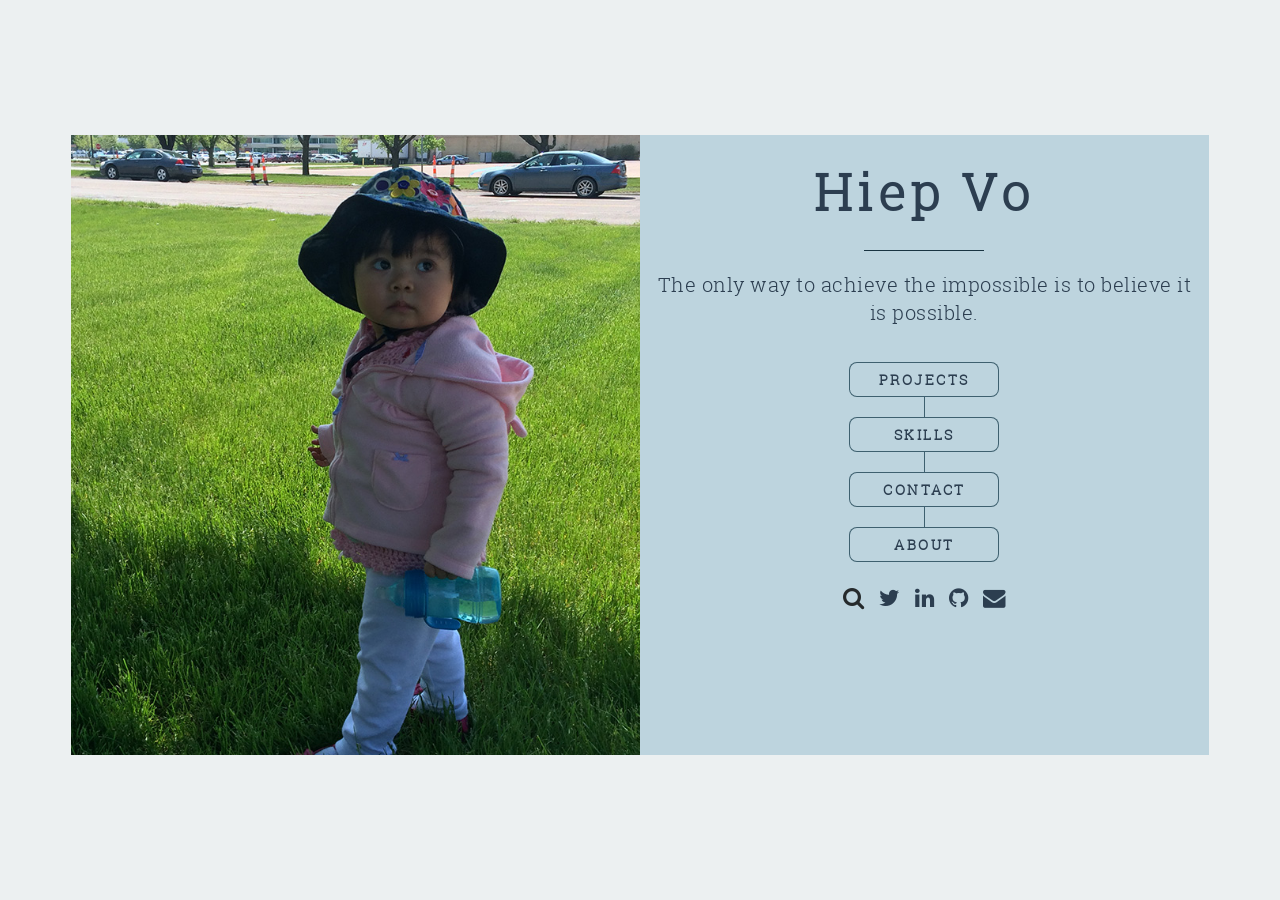
==== index.html @ ae4b6484 "fix typo" ====
<!DOCTYPE html>
<html lang = "en">
<head>
  <meta charset = "UTF-8">
  <meta name = "viewport" content = "width=device-width, initial-scale=1">
  <title>Portfolio</title>
  <link href = "style.css" rel = "stylesheet">
  <link rel = "stylesheet" href = "font-awesome-4.7.0/css/font-awesome.min.css">
  <link rel = "stylesheet" href = "fonts.css">
  <link rel = "stylesheet" href = "search.css">
  <link rel = "stylesheet" href = "carousel.css">
  <link rel = "stylesheet" type = "text/css" href = "calculator.css"/>
  <link rel = "stylesheet" type = "text/css" href = "accordion-menu.css"/>
  <link rel = "stylesheet" type = "text/css" href = "image-gallery.css"/>
</head>
<body>
<div class = "wrapper">
  <input type = "radio" id = "article-projects" name = "article">
  <input type = "radio" id = "article-skills" name = "article">
  <input type = "radio" id = "article-about" name = "article">
  <input type = "radio" id = "article-contact" name = "article">
  <input type = "radio" id = "back-home-projects" name = "article">
  <input type = "radio" id = "back-home-skills" name = "article">
  <input type = "radio" id = "back-home-contact" name = "article">
  <input type = "radio" id = "back-home-about" name = "article">
  <input type = "checkbox" id = "search">
  <input type = "checkbox" id = "popupClick">

  <article id = "home" class = "wrapper__panel">
    <div class = "wrapper__image"></div>
    <div class = "wrapper__content">
      <header class = "wrapper__vertical"><h1>Hiep Vo</h1>
        <p>The only way to achieve the impossible is to believe it is possible.</p>
      </header>
      <ul class = "wrapper__buttons--spinY wrapper__vertical wrapper__vline">
        <li tabindex = "0"><label class = "wrapper__button" for = "article-projects">Projects</label></li>
        <li tabindex = "0"><label class = "wrapper__button" for = "article-skills">Skills</label></li>
        <li tabindex = "0"><label class = "wrapper__button" for = "article-contact">Contact</label></li>
        <li tabindex = "0"><label class = "wrapper__button" for = "article-about">About</label></li>
      </ul>
      <ul class = "wrapper__icons wrapper__vertical">
        <li><label for = "search" class = "wrapper__icon fa-search search"></label></li>
        <li><a href = "#" class = "wrapper__icon fa-twitter"></a></li>
        <li><a href = "https://www.linkedin.com/in/hiep-vo-0867b143/" class = "wrapper__icon fa-linkedin"></a></li>
        <li><a href = "https://github.com/hiepvo" class = "wrapper__icon fa-github"></a></li>
        <li><a href = "#" class = "wrapper__icon fa-envelope"></a></li>
      </ul>
    </div>

  </article>
  <article id = "projects" class = "wrapper__panel hide">
    <div class = "wrapper__content">
      <ul class = "wrapper__buttons--spinX">
        <li tabindex = "0"><label for = "back-home-projects"
                                  class = "wrapper__button wrapper__button--small wrapper__back">Back</label>
        </li>
        <li><h2>Projects</h2></li>
      </ul>
      <div class = "tabs">
        <ul>
          <li>
            <input type = "radio" name = "sections" id = "calc" checked = "checked">
            <label class = "tab-item" for = "calc">Real Calculator</label>
            <div id = "tabCalc" class = "carousel">
              <input type = "radio" name = "carousel-item" id = "item-1" checked = "checked"
                     class = "carousel--bullet"/>
              <div class = "carousel--item">
                <img src = "images/calc1.png"/>
                <label for = "item-4" class = "carousel--nav carousel--nav-previous fa fa-arrow-left"></label>
                <label for = "item-2" class = "carousel--nav carousel--nav-next fa fa-arrow-right"></label>
              </div>
              <label class = "carousel--bullet" for = "item-1"></label>
              <input type = "radio" name = "carousel-item" id = "item-2" class = "carousel--bullet"/>
              <div class = "carousel--item">
                <img src = "images/calc2.png"/>
                <label for = "item-1" class = "carousel--nav carousel--nav-previous fa fa-arrow-left"></label>
                <label for = "item-3" class = "carousel--nav carousel--nav-next fa fa-arrow-right"></label>
              </div>
              <label class = "carousel--bullet" for = "item-2"></label>
              <input type = "radio" name = "carousel-item" id = "item-3" class = "carousel--bullet"/>
              <div class = "carousel--item">
                <span>Now, You can try the demo in next slide</span>
                <label for = "item-2" class = "carousel--nav carousel--nav-previous fa fa-arrow-left"></label>
                <label for = "item-4" class = "carousel--nav carousel--nav-next fa fa-arrow-right"></label>
              </div>
              <label class = "carousel--bullet" for = "item-3"></label>
              <input type = "radio" name = "carousel-item" id = "item-4" class = "carousel--bullet"/>
              <div class = "carousel--item">

                <div id = "calculator">
                  <div class = "screen">
                    <div class = "result">0</div>
                  </div>
                  <div id = "keypad">
                    <ul id = "keys">
                      <li id = "clear" class = "buttonTop">C</li>
                      <li id = "del" class = "buttonTop">CE</li>
                      <li id = "mod" class = "buttonTop">%</li>
                      <li id = "divide" class = "button">&divide;</li>
                      <li id = "7">7</li>
                      <li id = "8">8</li>
                      <li id = "9">9</li>
                      <li id = "times" class = "button">&times;</li>
                      <li id = "4">4</li>
                      <li id = "5">5</li>
                      <li id = "6">6</li>
                      <li id = "minus" class = "button">&minus;</li>
                      <li id = "1">1</li>
                      <li id = "2">2</li>
                      <li id = "3">3</li>
                      <li id = "plus" class = "button">&plus;</li>
                      <li id = "0" class = "extend">0</li>
                      <li id = ".">&sdot;</li>
                      <li id = "equal" class = "button">&#61;</li>
                    </ul>
                  </div>
                </div>

                <label for = "item-3" class = "carousel--nav carousel--nav-previous fa fa-arrow-left"></label>
                <label for = "item-1" class = "carousel--nav carousel--nav-next fa fa-arrow-right"></label>
              </div>
              <label class = "carousel--bullet" for = "item-4"></label>
              <div class = "project-info">
                <div class = "project-tech"><span>Technologies: </span>HTML5, CSS3, JavaScript</div>
                <div class = "tech-description">Using HTML, Javascript & CSS3 to build a basic calculator!</div>
                <div class = "links">
                  <ul class = "wrapper__icons">
                    <li><a target = "_blank" href = "http://hiepvo.github.io/calculator/"
                           class = "wrapper__icon fa-rocket">Demo</a></li>
                    <li><a target = "_blank" href = "https://github.com/hiepvo/calculator"
                           class = "wrapper__icon fa-github">Source Code</a></li>
                  </ul>
                </div>
              </div>
            </div>
          </li>
          <li>
            <input type = "radio" name = "sections" id = "component">
            <label class = "tab-item" for = "component">UI Components</label>
            <div id = "tabComponent" class = "carousel hide">
              <input type = "radio" name = "carousel-ai" id = "ai-1" checked = "checked" class = "carousel--bullet"/>
              <div class = "carousel--item">
                <img src = "images/btn1.png"/>
                <label for = "ai-4" class = "carousel--nav carousel--nav-previous fa fa-arrow-left"></label>
                <label for = "ai-2" class = "carousel--nav carousel--nav-next fa fa-arrow-right"></label>
              </div>
              <label class = "carousel--bullet" for = "ai-1"></label>
              <input type = "radio" name = "carousel-ai" id = "ai-2" class = "carousel--bullet"/>
              <div class = "carousel--item">
                <img src = "images/btn3.png"/>
                <label for = "ai-1" class = "carousel--nav carousel--nav-previous fa fa-arrow-left"></label>
                <label for = "ai-3" class = "carousel--nav carousel--nav-next fa fa-arrow-right"></label>
              </div>
              <label class = "carousel--bullet" for = "ai-2"></label>
              <input type = "radio" name = "carousel-ai" id = "ai-3" class = "carousel--bullet"/>
              <div class = "carousel--item">
                <img src = "images/btn4.png"/>
                <label for = "ai-2" class = "carousel--nav carousel--nav-previous fa fa-arrow-left"></label>
                <label for = "ai-4" class = "carousel--nav carousel--nav-next fa fa-arrow-right"></label>
              </div>
              <label class = "carousel--bullet" for = "ai-3"></label>
              <input type = "radio" name = "carousel-ai" id = "ai-4" class = "carousel--bullet"/>
              <div class = "carousel--item">
                <img src = "images/carousel.png"/>
                <label for = "ai-3" class = "carousel--nav carousel--nav-previous fa fa-arrow-left"></label>
                <label for = "ai-1" class = "carousel--nav carousel--nav-next fa fa-arrow-right"></label>
              </div>
              <label class = "carousel--bullet" for = "ai-4"></label>
              <div class = "project-info">
                <div class = "project-tech"><span>Technologies: </span>HTML5, CSS3</div>
                <div class = "tech-description">Using HTML & CSS3 to build a accordion menu component!</div>
                <div class = "links">
                  <ul class = "wrapper__icons">
                    <li><a target = "_blank" href = "https://hiepvo.github.io/components/"
                           class = "wrapper__icon fa-rocket">Demo</a></li>
                    <li><a target = "_blank" href = "https://github.com/hiepvo/components/"
                           class = "wrapper__icon fa-github">Source Code</a></li>
                  </ul>
                </div>
              </div>
            </div>
          </li>
          <li>
            <input type = "radio" name = "sections" id = "forms">
            <label class = "tab-item" for = "forms">Forms</label>
            <div id = "tabForms" class = "carousel hide">
              <input type = "radio" name = "carousel-fi" id = "fi-1" checked = "checked" class = "carousel--bullet"/>
              <div class = "carousel--item">
                <img src = "images/signup.png"/>
                <label for = "fi-4" class = "carousel--nav carousel--nav-previous fa fa-arrow-left"></label>
                <label for = "fi-2" class = "carousel--nav carousel--nav-next fa fa-arrow-right"></label>
              </div>
              <label class = "carousel--bullet" for = "fi-1"></label>
              <input type = "radio" name = "carousel-fi" id = "fi-2" class = "carousel--bullet"/>
              <div class = "carousel--item">
                <img src = "images/search.png"/>
                <label for = "fi-1" class = "carousel--nav carousel--nav-previous fa fa-arrow-left"></label>
                <label for = "fi-3" class = "carousel--nav carousel--nav-next fa fa-arrow-right"></label>
              </div>
              <label class = "carousel--bullet" for = "fi-2"></label>
              <input type = "radio" name = "carousel-fi" id = "fi-3" class = "carousel--bullet"/>
              <div class = "carousel--item">
                <img src = "images/questionair.png"/>
                <label for = "fi-2" class = "carousel--nav carousel--nav-previous fa fa-arrow-left"></label>
                <label for = "fi-4" class = "carousel--nav carousel--nav-next fa fa-arrow-right"></label>
              </div>
              <label class = "carousel--bullet" for = "fi-3"></label>
              <input type = "radio" name = "carousel-fi" id = "fi-4" class = "carousel--bullet"/>
              <div class = "carousel--item">
                <img src = "images/login.png"/>
                <label for = "fi-3" class = "carousel--nav carousel--nav-previous fa fa-arrow-left"></label>
                <label for = "fi-1" class = "carousel--nav carousel--nav-next fa fa-arrow-right"></label>
              </div>
              <label class = "carousel--bullet" for = "fi-4"></label>
              <div class = "project-info">
                <div class = "project-tech"><span>Technologies: </span>HTML5, CSS3, Javascript</div>
                <div class = "tech-description">Using HTML, CSS3 & Javascript to build some simple forms!</div>
                <div class = "links">
                  <ul class = "wrapper__icons">
                    <li><a target = "_blank" href = "https://hiepvo.github.io/Forms-and-Inputs/"
                           class = "wrapper__icon fa-rocket">Demo</a></li>
                    <li><a target = "_blank" href = "https://github.com/hiepvo/Forms-and-Inputs"
                           class = "wrapper__icon fa-github">Source Code</a></li>
                  </ul>
                </div>
              </div>
            </div>
          </li>
          <li>
            <input type = "radio" name = "sections" id = "cart">
            <label class = "tab-item" for = "cart">Shopping Cart</label>
            <div id = "tabCart" class = "carousel hide">
              <input type = "radio" name = "carousel-ci" id = "ci-1" checked = "checked" class = "carousel--bullet"/>
              <div class = "carousel--item">
                <img src = "images/product.png"/>
                <label for = "ci-4" class = "carousel--nav carousel--nav-previous fa fa-arrow-left"></label>
                <label for = "ci-2" class = "carousel--nav carousel--nav-next fa fa-arrow-right"></label>
              </div>
              <label class = "carousel--bullet" for = "ci-1"></label>
              <input type = "radio" name = "carousel-ci" id = "ci-2" class = "carousel--bullet"/>
              <div class = "carousel--item">
                <img src = "images/cart1.png"/>
                <label for = "ci-1" class = "carousel--nav carousel--nav-previous fa fa-arrow-left"></label>
                <label for = "ci-3" class = "carousel--nav carousel--nav-next fa fa-arrow-right"></label>
              </div>
              <label class = "carousel--bullet" for = "ci-2"></label>
              <input type = "radio" name = "carousel-ci" id = "ci-3" class = "carousel--bullet"/>
              <div class = "carousel--item">
                <img src = "images/cart-header.png"/>
                <label for = "ci-2" class = "carousel--nav carousel--nav-previous fa fa-arrow-left"></label>
                <label for = "ci-4" class = "carousel--nav carousel--nav-next fa fa-arrow-right"></label>
              </div>
              <label class = "carousel--bullet" for = "ci-3"></label>
              <input type = "radio" name = "carousel-ci" id = "ci-4" class = "carousel--bullet"/>
              <div class = "carousel--item">
                <img src = "images/cart-header1.png"/>
                <label for = "ci-3" class = "carousel--nav carousel--nav-previous fa fa-arrow-left"></label>
                <label for = "ci-1" class = "carousel--nav carousel--nav-next fa fa-arrow-right"></label>
              </div>
              <label class = "carousel--bullet" for = "ci-4"></label>
              <div class = "project-info">
                <div class = "project-tech"><span>Technologies: </span>HTML5, CSS3, Javascript</div>
                <div class = "tech-description">Using HTML, CSS3 & Javascript to build some simple shopping cart!</div>
                <div class = "links">
                  <ul class = "wrapper__icons">
                    <li><a target = "_blank" href = "http://hiepvo.github.io/product-listing-page/"
                           class = "wrapper__icon fa-rocket">Demo</a></li>
                    <li><a target = "_blank" href = "https://github.com/hiepvo/product-listing-page"
                           class = "wrapper__icon fa-github">Source Code</a></li>
                  </ul>
                </div>
              </div>
            </div>
          </li>
        </ul>
      </div>
    </div>
  </article>
  <article id = "skills" class = "wrapper__panel hide">
    <div class = "wrapper__content">
      <ul class = "wrapper__buttons--spinX">
        <li tabindex = "0"><label for = "back-home-skills"
                                  class = "wrapper__button wrapper__button--small wrapper__back">Back</label>
        </li>
        <li><h2>Skills</h2></li>
      </ul>
      <div class = "wrapper__progress">
        <div class = "wrapper__frontend">
          <span>70%</span>
        </div>
        <div class = "wrapper__backend">
          <span>30%</span>
        </div>
      </div>
      <div class = "flex-row">
        <div class = "flex-col1">
          <h3>Frontend Development</h3>
          <div class = "wrapper__graph">
            <ul class = "yAxis">
              <li>Expert</li>
              <li>Proficient</li>
              <li>Competent</li>
              <li>Learning</li>
            </ul>
            <ul class = "wrapper__graph-column">
              <li class = "col tooltip-top" id = "fCol1"
                  data-tooltip = "Got experiences a couple years ago while working on .Net projects."></li>
              <li class = "col" id = "fCol2"
                  data-tooltip = "Got experiences a couple years ago while working on .Net projects."></li>
              <li class = "col" id = "fCol3" data-tooltip = "Just about to learn React.js"></li>
              <li class = "col" id = "fCol4" data-tooltip = "Just about to learn Angular.js"></li>
              <li class = "col" id = "fCol5" data-tooltip = "Basic DOM manipulation and Ajax calls."></li>
            </ul>
            <ul class = "xAxis">
              <li>JavaScript</li>
              <li>HTML/CSS</li>
              <li>ReactJS</li>
              <li>AngularJS</li>
              <li>jQuery</li>
            </ul>
          </div>
        </div>
        <div class = "flex-col2">
          <h3>Backend Development</h3>
          <div class = "wrapper__graph">
            <ul class = "yAxis">
              <li>Expert</li>
              <li>Proficient</li>
              <li>Competent</li>
              <li>Learning</li>
            </ul>
            <ul class = "wrapper__graph-column">
              <li class = "col" id = "bCol1" data-tooltip = "Just about to learn Node.js"></li>
              <li class = "col" id = "bCol2" data-tooltip = "Self-teaching on PHP."></li>
              <li class = "col" id = "bCol3" data-tooltip = "Got some knowledge while self-teaching PHP."></li>
              <li class = "col" id = "bCol4" data-tooltip = "Just about to learn MongoDB."></li>
              <li class = "col" id = "bCol5" data-tooltip = "Have working experiences with APIs."></li>
            </ul>
            <ul class = "xAxis">
              <li>Node.js</li>
              <li>PHP</li>
              <li>MySQL</li>
              <li>MongoDB</li>
              <li>APIs</li>
            </ul>
          </div>
        </div>
        <div class = "flex-col3">
          <h3>Other Skills</h3>
          <div class = "wrapper__graph">
            <ul class = "yAxis">
              <li>Expert</li>
              <li>Proficient</li>
              <li>Competent</li>
              <li>Learning</li>
            </ul>
            <ul class = "wrapper__graph-column">
              <li class = "col" id = "os1" data-tooltip = "Written some articles."></li>
              <li class = "col" id = "os2" data-tooltip = "Focus on the solution – not the problem."></li>
              <li class = "col" id = "os3" data-tooltip = "Knowing communication is important."></li>
              <li class = "col" id = "os4" data-tooltip = "Knowing how to ask question to discover new knowledge."></li>
              <li class = "col" id = "os5" data-tooltip = "Only with classmates."></li>
            </ul>
            <ul class = "xAxis">
              <li>Written Communication</li>
              <li>Problem Solving</li>
              <li>Project Management</li>
              <li>Research</li>
              <li>Public Speaking</li>
            </ul>
          </div>
        </div>
      </div>
    </div>
  </article>
  <article id = "about" class = "wrapper__panel hide">
    <div class = "wrapper__image"></div>
    <div class = "wrapper__content">
      <ul class = "wrapper__buttons--spinX">
        <li tabindex = "0"><label for = "back-home-about"
                                  class = "wrapper__button wrapper__button--small wrapper__back">Back</label></li>
      </ul>
      <header><h2>About</h2>
      </header>
      <label id = "bizCard">
        <input type = "checkbox" id = "flip-card" name = "flip-card">
        <div class = "card">
          <div class = "front">
            <header>
              <h1>Hiep Vo</h1>
              <h4>Student at Modern Developer</h4>
            </header>
            <img id = "flip-front" src = "images/flip-icon.svg" alt = "">
            <div class = "main">
              <p>Hiep is an aspiring Fullstack Developer, learning at <span>Bov</span> Academy of<span> Programming and Futuristic Engineering</span>
                . He is determined & diligent to work his way up to become Exceptional Web Programmer.</p>
              <a href = "#"><span>vanhiep1086@gmail.com</span></a><a href = "https://hiepvo.github.io/components/"><span>UI Components</span></a>
            </div>
            <footer>
              <div class = "leftCol"><a href = ""><img src = "images/enc2.png" alt = ""></a><span> Hiep Vo  <br> on <a
                  href = "#">Encyclopedia.MD</a></span></div>
              <div class = "icons">
                <a href = "#" class = "wrapper__icon fa-twitter"></a>
                <a href = "#" class = "wrapper__icon fa-github"></a>
                <a href = "https://www.linkedin.com/in/hiep-vo-0867b143" class = "wrapper__icon fa-linkedin"></a>
              </div>
            </footer>
          </div>
          <div class = "back">
            <img id = "flip-back" src = "images/flip-icon.svg" alt = "">

          </div>
        </div>
      </label>
    </div>
  </article>
  <article id = "contact" class = "wrapper__panel hide">
    <div class = "wrapper__image">
    </div>
    <div class = "wrapper__content">
      <ul class = "wrapper__buttons--spinX">
        <li tabindex = "0"><label for = "back-home-contact"
                                  class = "wrapper__button wrapper__button--small wrapper__back">Back</label></li>
      </ul>
      <header><h2>Contact</h2></header>
      <div class = "wrapper__contact-form">
        <form method = "post" action = "#">
          <div class = "field half first"><label for = "name">Name</label><input name = "name" id = "name"
                                                                                 type = "text"></div>
          <div class = "field half"><label for = "email">Email</label><input name = "email" id = "email" type = "text">
          </div>
          <div class = "field"><label for = "message">Message</label><textarea name = "message" id = "message"
                                                                               rows = "5"></textarea></div>
          <ul class = "wrapper__send">
            <li><a class = "wrapper__button" href = "#">Send</a></li>
          </ul>
        </form>
      </div>
    </div>
  </article>
  <div id = "overlay" class = "hide overlay overlay-hugeinc">
    <label for = "search" class = "fa fa-times"></label>
    <div id = "search-form">
      <input type = "text" value = "" placeholder = "Search..." id = "search-input"><label
        class = "fa fa-search search-icon" for = "popupClick"></label>
    </div>
  </div>
  <div id = "popup1" class = "popup">
    <h2>...Sorry!</h2>
    <a class = "close fa fa-times" href = ""></a>
    <div class = "content">
      <p>Search Temporarily Disabled ;(</p>
    </div>
  </div>
</div>
<script src = "main.js"></script>
<script src = "calculator.js"></script>
<script src = "validator.js"></script>
</body>
</html>
---- style.css ----
.col,.flex-row,.tabs ul,ul{list-style:none}.wrapper__icons li label:hover,a:hover{border-bottom-color:transparent;color:#2980B9}.skills,.wrapper__button,.wrapper__graph,.wrapper__vertical{text-align:center}#bizCard .main a,#bizCard footer a,a{text-decoration:none}html{font-size:62.5%;-webkit-box-sizing:border-box;-moz-box-sizing:border-box;box-sizing:border-box}*,:after,:before{-webkit-box-sizing:border-box;-moz-box-sizing:border-box;box-sizing:border-box}body{-moz-user-select:none;-webkit-user-select:none;user-select:none;background:#ECF0F1}input[type=radio]{display:none}header{margin:2rem 1.5rem}header>:first-child::after{background-color:#193441;content:"";display:block;height:1px;width:12rem;margin:2rem 0}.wrapper__vertical-line li::after,.wrapper__vline li::after{background-color:#3E606F;content:"";top:100%;left:50%}header>h1:first-child::after{margin:2rem auto}h1,ul{margin:0}h1{font-size:5rem;color:#2C3E50;font-family:roboto_slablight,sans-serif;line-height:1.5;letter-spacing:.1em}h2{font-size:4rem}ul{padding:0}button:focus,input:focus,li,select:focus,textarea:focus{outline:0}header p{letter-spacing:.5px;line-height:2.8rem}ul.wrapper__icons{cursor:default}ul.wrapper__icons li{display:inline-block}.wrapper__icon::before{font-size:2.25rem;-moz-osx-font-smoothing:grayscale;font-family:FontAwesome;font-style:normal;font-weight:400;text-transform:none}a{color:inherit}.wrapper__icon>.wrapper__label{display:none}.wrapper__icons li label:hover{cursor:pointer}.wrapper__vertical{padding-bottom:0}.wrapper__vertical li{display:block;margin:.5rem;padding-top:1.5rem;position:relative}.wrapper__vertical li:first-of-type{padding-top:0}.wrapper__vertical-line li::after{display:block;height:2rem;position:absolute;width:1px}.wrapper__vertical-line li:last-of-type::after{display:none}ul.wrapper__buttons--spinY{display:flex;flex-direction:column;align-items:center}ul.wrapper__buttons--spinY li{margin-top:1.5rem;padding:0;width:15rem;height:3.5rem;-moz-perspective:1000px;-webkit-perspective:1000px;perspective:1000px}article#home,ul.wrapper__buttons--spinX li{-moz-perspective:1000px;-webkit-perspective:1000px}ul.wrapper__buttons--spinX li{perspective:1000px}ul.wrapper__buttons--spinX li label,ul.wrapper__buttons--spinY li label{-webkit-transition:transform .7s 0s;-moz-transition:transform .7s 0s;-ms-transition:transform .7s 0s;transition:transform .7s 0s}.wrapper__vline li::after{display:block;height:2rem;position:absolute;width:1px}.wrapper__vline li:last-of-type::after{display:none}.wrapper__button{border:0;border-radius:8px;height:3.5rem;line-height:3.5rem;padding:0 2rem;box-shadow:0 0 0 1px #3E606F inset;display:inline-block;cursor:pointer;font-size:1.4rem;font-weight:700;letter-spacing:.25rem;width:15rem;text-transform:uppercase}.wrapper__button--small{font-size:1.2rem;width:12rem;padding:0 5rem}.wrapper__button:hover{box-shadow:0 0 0 1px #2980B9 inset;color:#2980B9}article#home{perspective:1000px;-webkit-transition:transform .7s,opacity .7s;-moz-transition:transform .7s,opacity .7s;-ms-transition:transform .7s,opacity .7s;transition:transform .7s,opacity .7s;opacity:1;z-index:5}#home .wrapper__image{-webkit-animation:moveRight ease-out .7s;-moz-animation:moveRight ease-out .7s;animation:moveRight ease-out .7s;background:url(images/pic01.JPG) center no-repeat #E8E7E5;background-size:cover}#home .wrapper__content{-webkit-animation:moveLeft ease-out .7s;-moz-animation:moveLeft ease-out .7s;animation:moveLeft ease-out .7s;z-index:-5}article#about,article#contact,article#projects,article#skills{-moz-perspective:1000px;-webkit-perspective:1000px;perspective:1000px;opacity:0;-webkit-transition:transform .7s,opacity .7s;-moz-transition:transform .7s,opacity .7s;-ms-transition:transform .7s,opacity .7s;transition:transform .7s,opacity .7s;-webkit-transition-delay:.7s;-moz-transition-delay:.7s;-ms-transition-delay:.7s;transition-delay:.7s}.wrapper{display:flex;justify-content:center;align-items:center;width:100%;min-height:97vh;font-size:2rem;line-height:1;background:#ECF0F1;color:#2C3E50;font-family:roboto_slablight,Helvetica,Arial,sans-serif}.wrapper__panel{display:flex;justify-content:center;width:100%;min-height:62rem}#about .wrapper__image{background:url(images/pic02.JPG) center no-repeat #E8E7E5;background-size:cover}#contact .wrapper__image{background:url(images/pic04.JPG) center no-repeat #E8E7E5;background-size:cover}.wrapper__panel>.wrapper__content{background-color:#BDD4DE;width:45%;-webkit-transform:translateZ(0)}.wrapper__panel>.wrapper__image{width:45%}#projects,#skills{opacity:0;-webkit-transform:scale(.95);-moz-transform:scale(.95);-ms-transform:scale(.95);transform:scale(.95);-webkit-transition:transform 1s 1s,opacity 1s 1s;-moz-transition:transform 1s 1s,opacity 1s 1s;-ms-transition:transform 1s 1s,opacity 1s 1s;transition:transform 1s 1s,opacity 1s 1s}input#article-about:checked~#about,input#article-contact:checked~#contact,input#article-projects:checked~#projects,input#article-skills:checked~#skills{opacity:1;z-index:1;-webkit-transform:scale(1);-moz-transform:scale(1);-ms-transform:scale(1);transform:scale(1);-webkit-transition:transform 1s 1s,opacity 1s 1s;-moz-transition:transform 1s 1s,opacity 1s 1s;-ms-transition:transform 1s 1s,opacity 1s 1s;transition:transform 1s 1s,opacity 1s 1s}input#article-about:checked~#home ul.wrapper__buttons--spinY li:focus>label,input#article-contact:checked~#home ul.wrapper__buttons--spinY li:focus>label,input#article-projects:checked~#home ul.wrapper__buttons--spinY li:focus>label,input#article-skills:checked~#home ul.wrapper__buttons--spinY li:focus>label{transform:rotateY(360deg)}input#back-home-about:checked~#about ul.wrapper__buttons--spinX li:focus>label,input#back-home-contact:checked~#contact ul.wrapper__buttons--spinX li:focus>label,input#back-home-projects:checked~#projects ul.wrapper__buttons--spinX li:focus>label,input#back-home-skills:checked~#skills ul.wrapper__buttons--spinX li:focus>label{transform:rotateX(480deg)}input#article-about:checked~#home,input#article-contact:checked~#home,input#article-projects:checked~#home,input#article-skills:checked~#home{opacity:0;-webkit-transform:scale(.95);-moz-transform:scale(.95);-ms-transform:scale(.95);transform:scale(.95)}#about .wrapper__content,#about .wrapper__image,#contact .wrapper__content,#contact .wrapper__image{-webkit-transition:transform 1s 1s,opacity 1s 1s;-moz-transition:transform 1s 1s,opacity 1s 1s;-ms-transition:transform 1s 1s,opacity 1s 1s;transition:transform 1s 1s,opacity 1s 1s}#about .wrapper__image,#contact .wrapper__image{opacity:0;-webkit-transform:translateY(2rem);-moz-transform:translateY(2rem);transform:translateY(2rem)}#about .wrapper__content,#contact .wrapper__content{opacity:0;-webkit-transform:translateY(-2rem);-moz-transform:translateY(-2rem);transform:translateY(-2rem)}input#article-about:checked~#about .wrapper__content,input#article-about:checked~#about .wrapper__image,input#article-contact:checked~#contact .wrapper__content,input#article-contact:checked~#contact .wrapper__image{opacity:1;transform:translateY(0)}input#back-home-about:checked~#about .wrapper__content,input#back-home-about:checked~#about .wrapper__image,input#back-home-contact:checked~#contact .wrapper__content,input#back-home-contact:checked~#contact .wrapper__image{-webkit-transition:transform .7s,opacity .7s;-moz-transition:transform .7s,opacity .7s;transition:transform .7s,opacity .7s}input#back-home-projects:checked~#projects,input#back-home-skills:checked~#skills{-webkit-transition:transform 1s,opacity 1s;-moz-transition:transform 1s,opacity 1s;transition:transform 1s,opacity 1s;-webkit-transform:scale(.95);-moz-transform:scale(.95);-ms-transform:scale(.95);transform:scale(.95)}#projects .wrapper__content,#skills .wrapper__content{width:90%;min-width:90%;margin:0 3rem;padding-left:3rem}#projects ul.wrapper__buttons--spinX li,#skills ul.wrapper__buttons--spinX li{display:inline-block;font-size:1.6rem;vertical-align:middle;width:12rem}#projects ul.wrapper__buttons--spinX li:nth-of-type(2) h2,#skills ul.wrapper__buttons--spinX li:nth-of-type(2) h2{padding-left:10rem}.wrapper__progress{width:75%}.wrapper__backend,.wrapper__frontend{color:#fff;float:left;font-size:1.25em;padding:5px 10px}.wrapper__frontend{background-color:#ee7785;border-radius:2px 0 0 2px;padding-left:.5em;width:45%}.wrapper__backend{background-color:#4a70eb;border-radius:0 2px 2px 0;padding-right:.5em;width:30%}#bCol5,#fCol5,#os5{background-color:#f0e210}#bCol1,#fCol1,#os1{background-color:#ffac42}#bCol2,#fCol2,#os2{background-color:#38b9f0}#bCol3,#fCol3,#os3{background-color:#6ad12c}#bCol4,#fCol4,#os4{background-color:#fa8ab0}.wrapper__frontend span{margin:0 auto}.flex-row{padding:0;margin:0;display:-webkit-box;display:-moz-box;display:-ms-flexbox;display:-webkit-flex;display:flex;justify-content:space-around;width:100%}.flex-col1,.flex-col2,.flex-col3{padding:0;width:33%;margin-top:5rem;color:inherit;font-size:1.8rem}.flex-col1 .yAxis,.flex-col1 h3{color:#2d4991}.xAxis,.yAxis{font-size:1.2rem;display:flex}.flex-col1 h3{margin:1.7rem 0}.flex-col1 .xAxis,.flex-col2 .xAxis{padding-left:22%}.flex-col2 .yAxis,.flex-col2 h3{color:#b65b5f}.flex-col3 .yAxis,.flex-col3 h3{color:#38b9f0}.wrapper__graph{border-bottom:1px solid #bababa;display:flex;flex-wrap:wrap;height:15rem;margin:0 auto;width:30rem}.yAxis{-moz-box-direction:normal;-moz-box-orient:vertical;-moz-box-pack:justify;flex-flow:column wrap;justify-content:space-between;padding-bottom:2em;width:25%;font-weight:700}.xAxis{-moz-box-pack:justify;width:100%}.flex-col1 .xAxis li,.flex-col2 .xAxis li{font-size:1rem;line-height:1;padding-left:1.25rem;padding-top:1.3rem;-webkit-transform:rotate(45deg);-moz-transform:rotate(45deg);transform:rotate(45deg);width:4.5rem}.flex-col3 .xAxis{direction:rtl;padding-top:1.8rem;padding-right:1rem}.flex-col3 .xAxis li{white-space:nowrap;-webkit-transform:rotate(-45deg);-moz-transform:rotate(-45deg);transform:rotate(-45deg);width:4.5rem}.wrapper__graph-column{-moz-box-align:end;-moz-box-pack:justify;align-items:flex-end;display:flex;height:inherit;justify-content:space-between;width:70%}[data-tooltip]{position:relative;cursor:pointer}[data-tooltip]:after,[data-tooltip]:before{-ms-filter:"progid:DXImageTransform.Microsoft.Alpha(Opacity=0)";filter:alpha(Opacity=0);opacity:0;pointer-events:none}[data-tooltip]:before{position:absolute;bottom:100%;left:50%;margin-bottom:5px;margin-left:-80px;padding:7px;width:160px;-webkit-border-radius:3px;-moz-border-radius:3px;border-radius:3px;background-color:#000;background-color:hsla(0,0%,20%,.9);color:#fff;content:attr(data-tooltip);text-align:center;font-size:1.4rem;line-height:1.2;z-index:2}[data-tooltip]:after{position:absolute;bottom:100%;left:50%;margin-left:-5px;width:0;border-top:5px solid #000;border-top:5px solid hsla(0,0%,20%,.9);border-right:5px solid transparent;border-left:5px solid transparent;content:" ";font-size:0;line-height:0}.col,.tabs{position:relative}[data-tooltip]:hover:after,[data-tooltip]:hover:before{-ms-filter:"progid:DXImageTransform.Microsoft.Alpha(Opacity=100)";filter:alpha(Opacity=100);opacity:1}.col{border-radius:2px 2px 0 0;bottom:0;padding:0;width:15%}#fCol1{height:65%}#fCol2{height:68%}#bCol4,#fCol3,#fCol4{height:10%}#fCol5{height:40%}#bCol1{height:10%}#bCol2{height:25%}#bCol3{height:35%}#bCol5,#os5{height:20%}#os1{height:50%}#os2{height:80%}#os3{height:40%}#os4{height:85%}.tabs{font-size:1.8rem;font-weight:700;color:#333;display:block;padding-top:3rem;width:90%}.tabs ul{padding:0;margin:0}.tabs ul li{padding:0;margin:0;width:25rem}.tabs label.tab-item{background:#2C3E50;color:rgba(236,240,241,.7);cursor:pointer;display:block;font-size:1.6rem;font-weight:700;padding:1.5rem 2rem;position:relative;width:25rem;z-index:100}.tabs li label:hover{color:#3498DB}.tabs input[name=sections]:checked+label.tab-item{background:rgba(236,240,241,.7);color:#3498DB}.tabs #calc:checked~.carousel,.tabs #cart:checked~.carousel,.tabs #component:checked~.carousel,.tabs #forms:checked~.carousel,.tabs #image-gallery:checked~.carousel{opacity:1}input[type=email],input[type=search],input[type=text],input[type=password],select,textarea{-moz-appearance:none;background:#ECF0F1;border:1px solid #3E606F;border-radius:5px;color:inherit;display:block;outline:0;padding:0 .5rem;text-decoration:none;font-size:1.6rem}input[type=email]:focus,input[type=search]:focus,input[type=text]:focus,input[type=password]:focus,textarea:focus{border-color:#2980B9;box-shadow:0 0 0 1px #2980B9}.wrapper__contact-form .wrapper__actions{padding-left:0}.wrapper__contact-form label{font-size:2rem}form input[type=text]{width:100%;height:3rem;margin-top:1rem}.wrapper__contact-form textarea{padding:2rem;margin-top:1rem;width:100%}form{padding-left:3rem;padding-right:3rem}form ul.wrapper__send{padding:0!important}form .field.half.first{clear:left;margin-right:4%}form .field.half{clear:none;float:left;padding:0 0 2rem;width:48%}form .field{clear:both;margin:0 0 1em}#about .wrapper__content ul,#contact .wrapper__content ul{padding-top:1.5rem}#about ul,#contact ul{padding-left:1.5rem}#about ul li,#contact ul li{display:inline-block;width:12rem;vertical-align:middle;font-size:1.6rem}.wrapper__back::after,.wrapper__back::before{background-position:center;background-repeat:no-repeat;background-size:contain;content:"";display:inline-block;height:inherit;left:2rem;position:absolute;top:0;width:2rem;z-index:-1}.wrapper__back::before{background-image:url(images/back.png);opacity:1}.wrapper__back::after{background-image:url(images/back-blue.png);opacity:0;vertical-align:middle}.wrapper__back:hover::before{opacity:0}.wrapper__back:hover::after{opacity:1}input#back-home-about:checked~#home,input#back-home-contact:checked~#home,input#back-home-projects:checked~#home,input#back-home-skills:checked~#home{opacity:1;-webkit-transition:all 1s 1s;-moz-transition:all 1s 1s;-ms-transition:all 1s 1s;-o-transition:all 1s 1s;transition:all 1s 1s}.hide{position:absolute!important;top:-9999px!important;left:-9999px!important}@-webkit-keyframes fadeIn{0%,66%{opacity:0;opacity:1\9}100%{opacity:1}}@-moz-keyframes fadeIn{0%,66%{opacity:0;opacity:1\9}100%{opacity:1}}@keyframes fadeIn{0%,66%{opacity:0;opacity:1\9}100%{opacity:1}}@-moz-keyframes moveLeft{0%{opacity:0;-moz-transform:translateX(-3rem)}100%{opacity:1;-moz-transform:translateX(0)}}@-webkit-keyframes moveLeft{0%{opacity:0;-webkit-transform:translateX(-3rem)}100%{opacity:1;-webkit-transform:translateX(0)}}@keyframes moveLeft{0%{opacity:0;transform:translateX(-3rem)}100%{opacity:1;transform:translateX(0)}}@-webkit-keyframes moveRight{0%{-webkit-transform:translateX(3rem)}100%{-webkit-transform:translate(0)}}@-moz-keyframes moveRight{0%{-moz-transform:translateX(3rem)}100%{-moz-transform:translate(0)}}@keyframes moveRight{0%{transform:translateX(3rem)}100%{transform:translate(0)}}#about .wrapper__content label#bizCard{height:37.5rem;top:0;left:0;transform-style:preserve-3d;-moz-transform:translate(-50%,-50%);-webkit-transform:translate(-50%,-50%);transform:translate(-50%,-50%);-webkit-perspective:100rem;-moz-perspective:100rem;perspective:100rem}#about .card{width:98%;max-width:50rem;height:37.5rem;padding-left:1rem;-webkit-transition:transform 1s;-moz-transition:transform 1s;transition:transform 1s;-webkit-transform-style:preserve-3d;-moz-transform-style:preserve-3d;transform-style:preserve-3d}.card .front{position:relative;width:100%;height:100%;color:#fff;-webkit-transform:rotateY(0);background-image:url(images/bg2.png)}.card .back{position:absolute;top:0;left:0;width:98%;height:100%;margin-left:1rem;-webkit-transform:rotateX(180deg);-moz-transform:rotateX(180deg);transform:rotateX(180deg);background-image:url(images/siouxfalls.jpg);background-size:cover}.card .back,.card .front{-moz-border-radius:.5rem;-webkit-border-radius:.5rem;border-radius:.5rem;-moz-backface-visibility:hidden;-webkit-backface-visibility:hidden;backface-visibility:hidden;-webkit-transition:box-shadow 1s;-moz-transition:box-shadow 1s;transition:box-shadow 1s}input[type=checkbox]{display:none}#bizCard [type=checkbox]:checked+.card{-webkit-transform:rotateX(180deg);-moz-transform:rotateX(180deg);transform:rotateX(180deg)}#bizCard header{position:relative;text-align:left;padding-top:2.5rem;width:30rem}#bizCard header>:first-child::after{content:none}#bizCard header h1{line-height:10%;font-size:2.5rem;color:#92cdcf}#bizCard header h4{line-height:10%;color:#445878;font-size:1.3rem;padding-top:1rem;padding-left:1rem}#bizCard .main{font-size:1.5rem;padding:0 1.5rem}#bizCard .main p{line-height:2.5rem;text-align:left;padding-top:1rem;padding-bottom:1rem;letter-spacing:.2px;color:#8595a7}#bizCard .main span{color:#49bcd8;font-weight:700}#bizCard .main a{font-size:1.4rem;color:#8595a7;padding-right:2rem}#flip-back,#flip-front{padding:0;border-radius:.5rem;cursor:pointer;top:2rem;right:1rem;height:4rem;position:absolute}#bizCard .main a:hover{color:rgba(204,229,255,.7)}#flip-back{width:4rem}#bizCard footer{font-size:1.4rem;padding-left:1.5rem;bottom:3rem;display:flex;position:absolute}#bizCard footer a{color:#942fff;padding-right:1rem}#bizCard footer a:hover{color:#b841ff}#bizCard footer span{color:#8595a7;padding-top:1rem}#bizCard footer>div{padding-top:.8rem}#bizCard footer .icons{padding-left:12rem}#bizCard footer .leftCol{display:inline-flex}#tabComponent .carousel--item img{width:45rem;height:35rem;background-size:cover}@media screen and (max-width:320px){.wrapper__graph{width:26rem}.flex-col1 .xAxis li,.flex-col2 .xAxis li,.flex-col3 .xAxis li{width:4rem}}@media screen and (max-width:736px){#home .wrapper__image{min-height:50rem;max-height:30vh}form div:nth-of-type(2) label{margin:0}form .field.half{float:none;padding:0;width:100%}form .field.half.first{padding:0}#bizCard footer{display:block}#bizCard footer .icons{padding-left:0;padding-top:1rem}#bizCard .main p{font-size:1.2rem;line-height:2rem}}@media screen and (max-width:980px){form{padding:0}form input[type=text]{width:100%;height:3.5rem}.wrapper__panel{flex-direction:column}.wrapper__panel>.wrapper__image{min-height:60rem;width:100%}.wrapper__panel>.wrapper__content{display:block;padding:2.5rem;width:100%}.wrapper__panel>.wrapper__content::after{display:none}#about>.wrapper__image,#contact>.wrapper__image{transform:translateX(2rem)}#about>.wrapper__content,#contact>.wrapper__content,input#back-home-about:checked~#about .wrapper__content,input#back-home-contact:checked~#contact .wrapper__content{transform:translateX(-2rem)}input#back-home-about:checked~#about .wrapper__image,input#back-home-contact:checked~#contact .wrapper__image{transform:translateX(2rem)}#skills .wrapper__content{width:100%;min-width:100%;margin:0 auto;padding-left:1rem;padding-bottom:11rem;min-height:50rem}.flex-row{display:block;text-align:center}.flex-col1,.flex-col2,.flex-col3{width:100%;margin:0;padding-top:5rem}.flex-col1 .xAxis li,.flex-col2 .xAxis li,.flex-col3 .xAxis li{font-size:1rem;padding-top:.5rem;padding-left:1.5rem}.flex-col3 .xAxis{padding-top:.8rem;padding-right:2.5rem}.wrapper__graph{margin-top:0}.wrapper__backend,.wrapper__frontend{font-size:1.5rem;height:3rem}.wrapper__frontend{width:65%}.wrapper__backend{width:35%}.wrapper__progress{width:95%;padding-bottom:2rem}article#projects.wrapper__panel{width:100%;min-height:60rem}#projects .wrapper__content{padding-left:1.5rem;width:100%;margin:0;padding-right:0}#projects .tabs{width:100%}#projects .tabs .carousel{width:95%;padding:0}#projects ul.wrapper__buttons--spinX li:nth-of-type(2) h2,#skills ul.wrapper__buttons--spinX li:nth-of-type(2) h2{padding-left:0}.tabs ul li{width:100%}.tabs ul label.tab-item{font-size:2rem;width:95%}.tabs input[name=sections]:checked~.carousel{height:45rem}}
---- fonts.css ----
@font-face {
  font-family: 'roboto_slabbold';
  src: url('fonts/Roboto_Slap/RobotoSlab-Bold.eot');
  src: url('fonts/Roboto_Slap/RobotoSlab-Bold.eot?#iefix') format('embedded-opentype'),
  url('fonts/Roboto_Slap/RobotoSlab-Bold.woff') format('woff'),
  url('fonts/Roboto_Slap/RobotoSlab-Bold.ttf') format('truetype'),
  url('fonts/Roboto_Slap/RobotoSlab-Bold.svg#roboto_slabbold') format('svg');
  font-weight: normal;
  font-style: normal;
}

@font-face {
  font-family: 'roboto_slablight';
  src: url('fonts/Roboto_Slap/RobotoSlab-Light.eot');
  src: url('fonts/Roboto_Slap/RobotoSlab-Light.eot?#iefix') format('embedded-opentype'),
  url('fonts/Roboto_Slap/RobotoSlab-Light.woff') format('woff'),
  url('fonts/Roboto_Slap/RobotoSlab-Light.ttf') format('truetype'),
  url('fonts/Roboto_Slap/RobotoSlab-Light.svg#roboto_slablight') format('svg');
  font-weight: normal;
  font-style: normal;
}


@font-face {
  font-family: 'roboto_slabregular';
  src: url('fonts/Roboto_Slap/RobotoSlab-Regular.eot');
  src: url('fonts/Roboto_Slap/RobotoSlab-Regular.eot?#iefix') format('embedded-opentype'),
  url('fonts/Roboto_Slap/RobotoSlab-Regular.woff') format('woff'),
  url('fonts/Roboto_Slap/RobotoSlab-Regular.ttf') format('truetype'),
  url('fonts/Roboto_Slap/RobotoSlab-Regular.svg#roboto_slablight') format('svg');
  font-weight: normal;
  font-style: normal;
}


@font-face {
  font-family: 'roboto_slabthin';
  src: url('fonts/Roboto_Slap/RobotoSlab-Thin.eot');
  src: url('fonts/Roboto_Slap/RobotoSlab-Thin.eot?#iefix') format('embedded-opentype'),
  url('fonts/Roboto_Slap/RobotoSlab-Thin.woff') format('woff'),
  url('fonts/Roboto_Slap/RobotoSlab-Thin.ttf') format('truetype'),
  url('fonts/Roboto_Slap/RobotoSlab-Thin.svg#roboto_slablight') format('svg');
  font-weight: normal;
  font-style: normal;
}
---- search.css ----
.search {
  margin: 10% auto;
  opacity: 0.8;
  color: black;
}

input[type="checkbox"] {
  display: none;
}

.overlay {
  position: fixed;
  width: 100%;
  height: 100%;
  overflow: auto;
  top: 0;
  left: 0;
  background: rgba(0, 0, 0, 0.9);
  z-index: 20;
}

.overlay > label {
  width: 2rem;
  height: 2rem;
  position: absolute;
  right: 3rem;
  top: 3rem;
  z-index: 20;
  cursor: pointer;
}

.overlay > label::before {
  font-size: 3rem;
  -moz-osx-font-smoothing: grayscale;
  font-family: FontAwesome;
  font-style: normal;
  font-weight: normal;
  text-transform: none;
  color: rgba(255, 255, 255, .7);
}

.overlay div {
  position: relative;
  left: 0;
  top: 35%;
  height: 60%;
  font-size: 5rem;
}

.overlay-hugeinc {
  opacity: 0;
  visibility: hidden;
  -webkit-transition: opacity 0.5s, visibility 0s 0.5s;
  transition: opacity 0.5s, visibility 0s 0.5s;
}

#search-form label:hover {
  color: rgba(255, 255, 255, .5);
}

input#search:checked ~ .overlay-hugeinc {
  opacity: 1;
  visibility: visible;
  -webkit-transition: opacity 0.5s;
  transition: opacity 0.5s;
}

.overlay-hugeinc div {
  -moz-perspective: 1000px;
}

#search-input {

  width: 65%;
  padding-top: 1rem;
  padding-left: 2rem;
  padding-right: 2.5rem;
  background-color: transparent;
  -webkit-box-shadow: 0 3px 0 0 rgba(255, 255, 255, .1);
  -moz-box-shadow: 0 3px 0 0 rgba(255, 255, 255, .1);
  box-shadow: 0 3px 0 0 rgba(255, 255, 255, .1);
  border: 0;
  border-radius: 0;
  font-size: 3.5rem;
  color: #fff;

}

#search-form {
  width: 60%;
  position: relative;
  left: 30%;
}

#search-input:focus {
  border: none;
  outline: none;
}

#search-input:focus {
  box-shadow: 0px 3px 0px 0px rgba(0, 86, 210, 0.54);
}

.search-icon {
  position: absolute;
  right: 35%;
  top: 0;
  width: 2rem;
  height: 2rem;
  color: rgba(255, 255, 255, .2);
  cursor: pointer;
  text-decoration: none;
}

.search-icon::before {
  font-size: 2.25rem;
  -moz-osx-font-smoothing: grayscale;
  font-family: FontAwesome;
  font-style: normal;
  font-weight: normal;
  text-transform: none;
}

/*--------------------*/
#popup1 {
  z-index: 21;
}

#popup1:after {
  position: fixed;
  content: "";
  top: 0;
  left: 0;
  bottom: 0;
  right: 0;
  background: rgba(0, 0, 0, 0.5);
  z-index: -2;
}

#popup1:before {
  position: absolute;
  content: "";
  top: 0;
  left: 0;
  bottom: 0;
  right: 0;
  background: #FFF;
  z-index: -1;
}

.show-popup {
  visibility: visible;
}

.popup {
  display: none;
  padding: 2rem;
  background: #fff;
  border: 1px solid #666;
  width: 40%;
  box-shadow: 0 0 50px rgba(0, 0, 0, 0.5);
  position: absolute;
  top: 10%;
  right: 30%;
}

.popup h2 {
  font-size: 3rem;
  margin-top: 0;
  color: #666;
}

.popup .close {
  position: absolute;
  width: 2rem;
  height: 2rem;
  top: 0.5rem;
  right: 0.5rem;
  opacity: 0.8;
  transition: opacity 200ms;
  font-size: 2rem;
  font-weight: bold;
  text-decoration: none;
  color: #666;
}

.popup .close:hover {
  opacity: 1;
}

.popup .content {
  max-height: 40rem;
  overflow: auto;
}

.popup p {
  margin: 0 0 1rem;
}

@media screen and (max-width: 980px) {
  .search-icon {
    right: 10%;
  }
  .search-icon::before {
    font-size: 1.8rem;
  }

  #search-input {
    width: 90%;
    font-size: 1.8rem;
    padding-top: 2.5rem;
  }

  #search-form {
    left: 20%;
  }

  .overlay > label::before {
    font-size: 2.6rem;
  }

  .popup {
    position: fixed;
    width: 80%;
    top: 30%;
    left: 15%;
    padding: 0.5rem;
    font-size: 1.5rem;
  }
  .popup h2 {
    font-size: 2rem;
  }
}
---- carousel.css ----
input[type="radio"] {
  display: none;
}

.carousel {
  background: rgba(236, 240, 241, 0.7);
  color: #2C3E50;
  font-size: 1.4rem;
  height: 48rem;
  opacity: 0;
  overflow: hidden;

  padding: 0 2rem;
  padding-bottom: 3rem;
  position: absolute;
  text-align: center;
  left: 29%;

  -moz-transition: opacity 0.5s ease-out;
  -webkit-transition: opacity 0.5s ease-out;
  transition: opacity 0.5s ease-out;
  width: 78%;
  top: 3rem;
}

/* carousel item */
.carousel .carousel--item {
  width: 95%;
  height: 36rem;
  line-height: 1.5;
  position: absolute;
  top: 0;
  visibility: hidden;
}

.carousel--item img {
  padding-top: 2rem;
}

.carousel--item span {
  position: absolute;
  top: 20%;
  font-size: 2rem;
  right: 20%;
}

.carousel--bullet:checked + .carousel--item {
  visibility: visible;
  opacity: 1;
}

.carousel--item {
  visibility: visible;
  opacity: 0;
  transition: .5s ease-out opacity, .5s ease-out visibility;
}

/* carousel navigation */
.carousel--nav {
  position: absolute;
  top: 50%;
  bottom: 0;
  width: 15px;
  height: 15px;
  z-index: 88;
  cursor: pointer;
  color: #2C3E50;
}

.carousel--nav-previous {
  left: 10px;
}

.carousel--nav-next {
  left: 96%;
}

.carousel--bullet {
  font-size: .75em;
  width: 1em;
  height: 1em;
  display: inline-block;
  position: relative;
  z-index: 1;
  top: 80%;
  cursor: pointer;
  -webkit-appearance: none;
  -moz-appearance: none;
  appearance: none;
  background: rgba(52, 152, 219, 0.7);
  border-radius: 1em;
  transition: .3s ease-out background,
  .3s ease-out transform;
}

.carousel--bullet:nth-of-type(1):checked + .carousel--item + label:nth-of-type(1),
.carousel--bullet:nth-of-type(2):checked + .carousel--item + label:nth-of-type(2),
.carousel--bullet:nth-of-type(3):checked + .carousel--item + label:nth-of-type(3),
.carousel--bullet:nth-of-type(4):checked + .carousel--item + label:nth-of-type(4) {
  background: #193441;
  outline: none;
  -webkit-transform: scale(1.1);
  -moz-transform: scale(1.1);
  transform: scale(1.1);
}

.carousel .project-info {
  font-size: 1rem;
  display: flex;
  flex-direction: column;
  width: 60%;
  position: absolute;
  top: 80%;
  text-align: left;
  padding-left: 2rem;
  color: rgba(44, 62, 80, 0.7);
}

.carousel .project-info span {
  font-size: 2rem;
  color: #2C3E50;
}

.carousel .project-info .tech-description {
  margin-top: 0.8rem;
  margin-left: 1rem;
  line-height: 1.2;
}

.carousel .project-info .links {
  margin-top: 1.2rem;
  line-height: 1.2;
}

.carousel .project-info .links ul li {
  width: 35%;
}

@media screen and (max-width: 980px) {

  .carousel {
    position: relative;
    top: 0;
    font-size: 1rem;
    height: 0;
    left: 0;
    -webkit-transition: height 0.5s linear;
    -moz-transition: height 0.5s linear;
    -ms-transition: height 0.5s linear;
    -o-transition: height 0.5s linear;
    transition: height 0.5s linear;
  }

  .carousel .carousel--item {
    width: 100%;
  }

  .carousel .project-info {
    width: 100%;
    top: 82%;
  }

  .carousel .carousel--nav {
    top: 50%;
  }

  .carousel--nav-next {
    left: 95%;
  }

  .carousel--nav-previous {
    left: 0;
  }

  .carousel .carousel--bullet {
    top: 80%;
  }

  .carousel--item span {
    font-size: 1.5rem;
    right: 0;
  }

  .carousel .project-info span {
    font-size: 1.4rem;
  }

}
---- calculator.css ----
@import url(http://fonts.googleapis.com/css?family=Roboto+Slab);

#calculator {
  box-shadow: 0.1rem 0.1rem 1rem 0.1rem rgba(0, 0, 0, 0.7);
  -moz-box-shadow: 0.1rem 0.1rem 1rem 0.1rem rgba(0, 0, 0, 0.7);
  -webkit-box-shadow: 0.1rem 0.1rem 1rem 0.1rem rgba(0, 0, 0, 0.7);
  -moz-border-radius: 0.5rem;
  -webkit-border-radius: 0.5rem;
  border-radius: 0.5rem;
  width: 25rem;
  display: table;
  cursor: move;
  position: relative;
  background: #22B7F2;
  margin: 2rem auto;
}

.screen {
  height: 8rem;
  color: #FBFFFE;
  line-height: 7rem;
  text-align: right;
  -moz-border-radius: 0.5rem;
  -webkit-border-radius: 0.5rem;
  border-radius: 0.5rem;
  padding-right: 1rem;
  padding-left: 1rem;

}

.result {
  max-width: 23rem;
  overflow: hidden;
  padding-top: 2rem;
  -webkit-flex: 1.1;
  flex: 1.1;
  display: flex;
  font-size: 2.5rem;
  justify-content: flex-end;
}

#keypad {
  margin: 0 auto;
}

#keypad li {
  list-style-type: none;
  width: 25%;
  background: #1C2524;
  color: #ffffff;
  float: left;
  text-align: center;
  height: 5rem;
  font-size: 3rem;
  border: 1px solid #fff;
  cursor: default;

}

#keypad li:hover {
  /*background: #bce06f;*/
  background: linear-gradient(#DAD299, #B0DAB9);
}

#keypad .extend {
  width: 50%;
}

#keypad .button {
  background: #590202;
  color: white;
  font-size: 3rem;
  border-right: none;
}

#keypad .buttonTop {
  background: #FC5A2C;
  color: white;
  font-size: 3rem;
  cursor: default;
  padding-top: 0.5rem;
}

#keys {
  padding: 0;
}

/*-------- media queries --------*/

@media screen and (max-width: 980px) {
  #calculator {
    width: 22rem;
  }

  .screen {
    height: 8rem;
  }

  .result {
    line-height: 8rem;
  }
}
---- accordion-menu.css ----
.accordion {
  border: 1px solid #6D929B;
  border-radius: 1rem;
  width: 65%;
  margin: 0 auto;
  margin-top: 2rem;
  padding: 1rem;
}

.accordion [type="radio"] {
  display: none;
}

.accordion ul {
  list-style: none;
  padding: 0;
  margin: 0;
  text-align: center;
}

.accordion ul li {
  padding: 0;
  margin: 0;
  display: inline;
}

.accordion label:hover {
  color: #C1DAD6;
}

.accordion label {
  height: 4rem;
  line-height: 4rem;
  padding-left: 1rem;
  vertical-align: middle;
  display: block;
  cursor: pointer;
  color: #E8D0A9;
  background-color: #6D929B;
  font-size: 2rem;
  -moz-box-shadow: inset 0 -1px #E8D0A9;
  -webkit-box-shadow: inset 0 -1px #E8D0A9;
  box-shadow: inset 0 -1px #E8D0A9;
  text-transform: uppercase;
}

.content {
  font-size: 1.4rem;
  background: #F5FAFA;
  color: #6D929B;
  max-height: 0;
  padding: 0 2rem;
  overflow: hidden;
  -moz-transition: max-height 1s;
  -webkit-transition: max-height 1s;
  transition: max-height 1s;
}

.accordion [type="radio"]:checked ~ label ~ .content {
  max-height: 30rem;
}

.content h3 {
  color: #ACD1E9;
}

@media screen and (max-width: 980px) {

  .accordion label {
    height: 3rem;
    line-height: 3rem;
    font-size: 1rem;
  }

  .accordion .content {
    font-size: 1rem;
  }
  .accordion .content h3 {
    font-size: 1rem;
  }
}
---- image-gallery.css ----
.gallery-container {
  position: relative;
  margin: auto 0;
  width: 100%;
  padding-top: 10rem;
  -webkit-transform: scale(0.9);
  -moz-transform: scale(0.9);
  transform: scale(0.9);
}

.gallery-container [type="radio"] {
  display: none;
}

.gallery-container label {
  margin: 1px 0 0 7px;
  width: 15rem;
  height: 10rem;
  float: left;
  cursor: pointer;
  opacity: 0.6;
}

.gallery-container label img {
  position: absolute;
  display: inline-block;
  padding-left: 2rem;
}

/* add the hover effects*/
.gallery-container [type="radio"] + label:hover {
  opacity: 1;
}

/* add the click effects*/
.gallery-container [type="radio"]:checked + label {
  opacity: 1;
}

.gallery-container > img {
  position: absolute;
  left: 1.8rem;
  z-index: -1;
  height: 50rem;
  width: 80rem;
  opacity: 0;
  box-shadow: 0 10px 20px -5px rgba(0, 0, 0, 0.75);
  -webkit-transition: opacity 1.2s;
  -moz-transition: opacity 1.2s;
  transition: opacity 1.2s;
}

/* when radio checked, we will show the corresponding image*/
.gallery-container [type="radio"]:checked + label + img {
  opacity: 1;
}
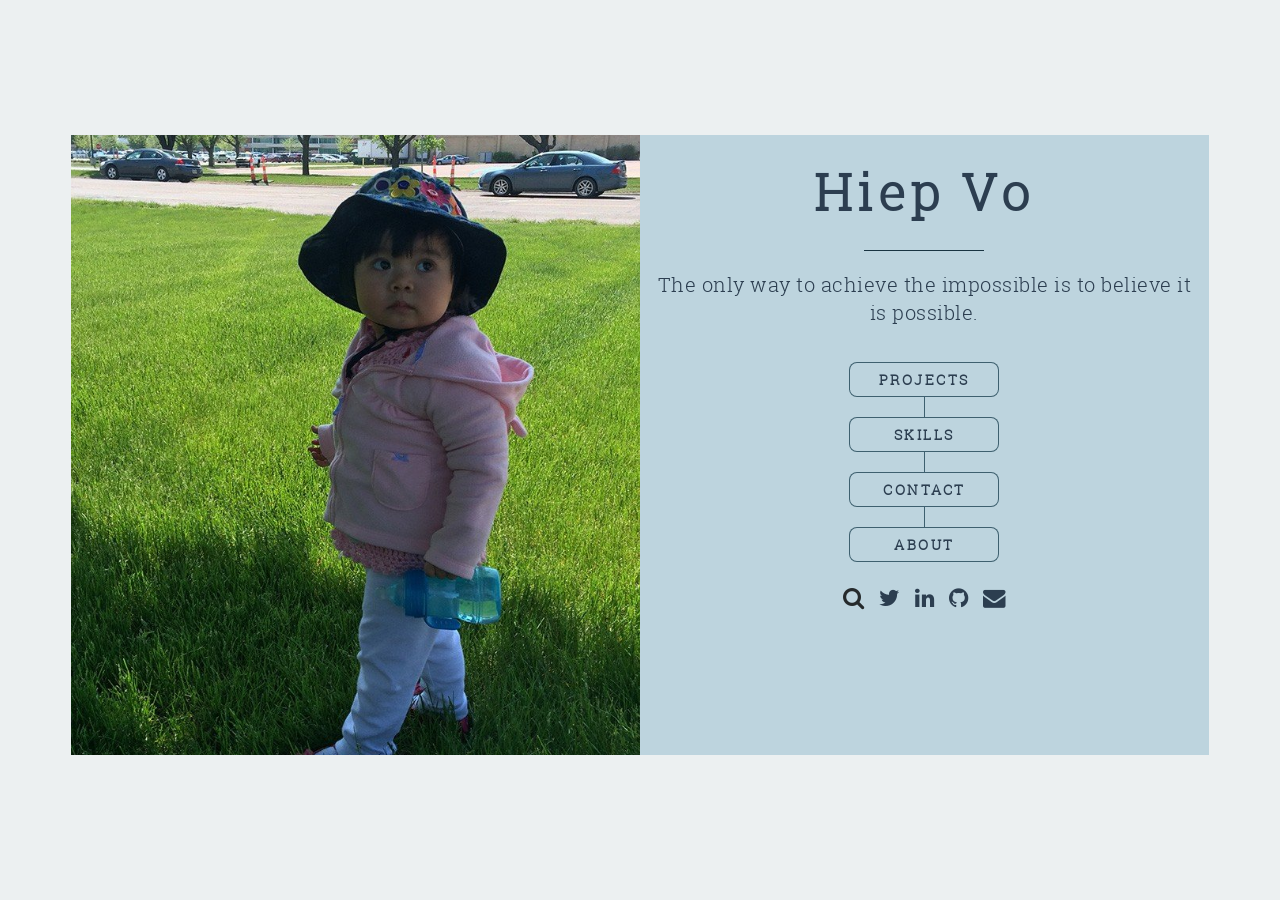
==== commit af12e91b: "compressed images, add expires meta tag" ====
--- a/index.html
+++ b/index.html
@@ -3,15 +3,16 @@
 <head>
   <meta charset = "UTF-8">
   <meta name = "viewport" content = "width=device-width, initial-scale=1">
+  <meta http-equiv="Expires" content="1" />
   <title>Portfolio</title>
   <link href = "style.css" rel = "stylesheet">
   <link rel = "stylesheet" href = "font-awesome-4.7.0/css/font-awesome.min.css">
   <link rel = "stylesheet" href = "fonts.css">
   <link rel = "stylesheet" href = "search.css">
   <link rel = "stylesheet" href = "carousel.css">
-  <link rel = "stylesheet" type = "text/css" href = "calculator.css"/>
-  <link rel = "stylesheet" type = "text/css" href = "accordion-menu.css"/>
-  <link rel = "stylesheet" type = "text/css" href = "image-gallery.css"/>
+  <link rel = "stylesheet" href = "calculator.css"/>
+  <link rel = "stylesheet" href = "accordion-menu.css"/>
+  <link rel = "stylesheet" href = "image-gallery.css"/>
 </head>
 <body>
 <div class = "wrapper">
@@ -59,9 +60,55 @@
       <div class = "tabs">
         <ul>
           <li>
-            <input type = "radio" name = "sections" id = "calc" checked = "checked">
+            <input type = "radio" name = "sections" id = "ui-component" checked = "checked">
+            <label class = "tab-item" for = "ui-component">UI Components</label>
+            <div id = "ui-tabComponent" class = "carousel">
+              <input type = "radio" name = "carousel-uic" id = "uic-1" checked = "checked" class = "carousel--bullet"/>
+              <div class = "carousel--item">
+                <img src = "images/btn1.png"/>
+                <label for = "uic-4" class = "carousel--nav carousel--nav-previous fa fa-arrow-left"></label>
+                <label for = "uic-2" class = "carousel--nav carousel--nav-next fa fa-arrow-right"></label>
+              </div>
+              <label class = "carousel--bullet" for = "uic-1"></label>
+              <input type = "radio" name = "carousel-uic" id = "uic-2" class = "carousel--bullet"/>
+              <div class = "carousel--item">
+                <img src = "images/btn3.png"/>
+                <label for = "uic-1" class = "carousel--nav carousel--nav-previous fa fa-arrow-left"></label>
+                <label for = "uic-3" class = "carousel--nav carousel--nav-next fa fa-arrow-right"></label>
+              </div>
+              <label class = "carousel--bullet" for = "uic-2"></label>
+              <input type = "radio" name = "carousel-uic" id = "uic-3" class = "carousel--bullet"/>
+              <div class = "carousel--item">
+                <img src = "images/btn4.png"/>
+                <label for = "uic-2" class = "carousel--nav carousel--nav-previous fa fa-arrow-left"></label>
+                <label for = "uic-4" class = "carousel--nav carousel--nav-next fa fa-arrow-right"></label>
+              </div>
+              <label class = "carousel--bullet" for = "uic-3"></label>
+              <input type = "radio" name = "carousel-uic" id = "uic-4" class = "carousel--bullet"/>
+              <div class = "carousel--item">
+                <img src = "images/carousel.png"/>
+                <label for = "uic-3" class = "carousel--nav carousel--nav-previous fa fa-arrow-left"></label>
+                <label for = "uic-1" class = "carousel--nav carousel--nav-next fa fa-arrow-right"></label>
+              </div>
+              <label class = "carousel--bullet" for = "uic-4"></label>
+              <div class = "project-info">
+                <div class = "project-tech"><span>Technologies: </span>HTML5, CSS3</div>
+                <div class = "tech-description">Using HTML & CSS3 to build a accordion menu component!</div>
+                <div class = "links">
+                  <ul class = "wrapper__icons">
+                    <li><a target = "_blank" href = "https://hiepvo.github.io/components/"
+                           class = "wrapper__icon fa-rocket">Demo</a></li>
+                    <li><a target = "_blank" href = "https://github.com/hiepvo/components/"
+                           class = "wrapper__icon fa-github">Source Code</a></li>
+                  </ul>
+                </div>
+              </div>
+            </div>
+          </li>
+          <li>
+            <input type = "radio" name = "sections" id = "calc">
             <label class = "tab-item" for = "calc">Real Calculator</label>
-            <div id = "tabCalc" class = "carousel">
+            <div id = "tabCalc" class = "carousel hide">
               <input type = "radio" name = "carousel-item" id = "item-1" checked = "checked"
                      class = "carousel--bullet"/>
               <div class = "carousel--item">
@@ -136,32 +183,68 @@
           </li>
           <li>
             <input type = "radio" name = "sections" id = "component">
-            <label class = "tab-item" for = "component">UI Components</label>
+            <label class = "tab-item" for = "component">Accordion Component</label>
             <div id = "tabComponent" class = "carousel hide">
               <input type = "radio" name = "carousel-ai" id = "ai-1" checked = "checked" class = "carousel--bullet"/>
               <div class = "carousel--item">
-                <img src = "images/btn1.png"/>
+                <img src = "images/acc1.png"/>
                 <label for = "ai-4" class = "carousel--nav carousel--nav-previous fa fa-arrow-left"></label>
                 <label for = "ai-2" class = "carousel--nav carousel--nav-next fa fa-arrow-right"></label>
               </div>
               <label class = "carousel--bullet" for = "ai-1"></label>
               <input type = "radio" name = "carousel-ai" id = "ai-2" class = "carousel--bullet"/>
               <div class = "carousel--item">
-                <img src = "images/btn3.png"/>
+                <img src = "images/acc2.png"/>
                 <label for = "ai-1" class = "carousel--nav carousel--nav-previous fa fa-arrow-left"></label>
                 <label for = "ai-3" class = "carousel--nav carousel--nav-next fa fa-arrow-right"></label>
               </div>
               <label class = "carousel--bullet" for = "ai-2"></label>
               <input type = "radio" name = "carousel-ai" id = "ai-3" class = "carousel--bullet"/>
               <div class = "carousel--item">
-                <img src = "images/btn4.png"/>
+                <span>Now, You can try the demo in next slide</span>
                 <label for = "ai-2" class = "carousel--nav carousel--nav-previous fa fa-arrow-left"></label>
                 <label for = "ai-4" class = "carousel--nav carousel--nav-next fa fa-arrow-right"></label>
               </div>
               <label class = "carousel--bullet" for = "ai-3"></label>
               <input type = "radio" name = "carousel-ai" id = "ai-4" class = "carousel--bullet"/>
               <div class = "carousel--item">
-                <img src = "images/carousel.png"/>
+                <div class = "accordion">
+                  <ul>
+                    <li>
+                      <input type = "radio" id = "appetizers" name = "accordion-menu"><label for = "appetizers">Appetizers</label>
+                      <div class = "content">
+                        <h3>Check out our tasty apps</h3>
+                        <p>Happy hour menu - half off!!</p>
+                        <p>Chicken Wings (6) - 5.99$</p>
+                      </div>
+                    </li>
+                    <li>
+                      <input type = "radio" id = "entrees" name = "accordion-menu"><label
+                        for = "entrees">Entrees</label>
+                      <div class = "content">
+                        <p>Chicken Wings (6) - 5.99$</p>
+                        <p>Calamari - 7.99$</p>
+                      </div>
+                    </li>
+                    <li>
+                      <input type = "radio" id = "desserts" name = "accordion-menu"><label
+                        for = "desserts">Desserts</label>
+                      <div class = "content">
+                        <h3>New Summer Special!!</h3>
+                        <p>Turtle Caramel Shake - 7.99$</p>
+                      </div>
+                    </li>
+                    <li>
+                      <input type = "radio" id = "soups" name = "accordion-menu"><label for = "soups">Soups &
+                      Salads</label>
+                      <div class = "content">
+                        <h3>Do Not Miss This Special!!</h3>
+                        <p>Homemade Soup - 2.99$</p>
+                        <p>Tofu Miso Soup - 1.99$</p>
+                      </div>
+                    </li>
+                  </ul>
+                </div>
                 <label for = "ai-3" class = "carousel--nav carousel--nav-previous fa fa-arrow-left"></label>
                 <label for = "ai-1" class = "carousel--nav carousel--nav-next fa fa-arrow-right"></label>
               </div>
@@ -171,9 +254,9 @@
                 <div class = "tech-description">Using HTML & CSS3 to build a accordion menu component!</div>
                 <div class = "links">
                   <ul class = "wrapper__icons">
-                    <li><a target = "_blank" href = "https://hiepvo.github.io/components/"
+                    <li><a target = "_blank" href = "https://hiepvo.github.io/accordion-component/"
                            class = "wrapper__icon fa-rocket">Demo</a></li>
-                    <li><a target = "_blank" href = "https://github.com/hiepvo/components/"
+                    <li><a target = "_blank" href = "https://github.com/hiepvo/accordion-component"
                            class = "wrapper__icon fa-github">Source Code</a></li>
                   </ul>
                 </div>
@@ -266,6 +349,52 @@
                     <li><a target = "_blank" href = "http://hiepvo.github.io/product-listing-page/"
                            class = "wrapper__icon fa-rocket">Demo</a></li>
                     <li><a target = "_blank" href = "https://github.com/hiepvo/product-listing-page"
+                           class = "wrapper__icon fa-github">Source Code</a></li>
+                  </ul>
+                </div>
+              </div>
+            </div>
+          </li>
+          <li>
+            <input type = "radio" name = "sections" id = "others">
+            <label class = "tab-item" for = "others">Other Projects</label>
+            <div id = "tabOthers" class = "carousel hide">
+              <input type = "radio" name = "carousel-o" id = "o-1" checked = "checked" class = "carousel--bullet"/>
+              <div class = "carousel--item">
+                <img src = "images/colla1.png"/>
+                <label for = "o-4" class = "carousel--nav carousel--nav-previous fa fa-arrow-left"></label>
+                <label for = "o-2" class = "carousel--nav carousel--nav-next fa fa-arrow-right"></label>
+              </div>
+              <label class = "carousel--bullet" for = "o-1"></label>
+              <input type = "radio" name = "carousel-o" id = "o-2" class = "carousel--bullet"/>
+              <div class = "carousel--item">
+                <img src = "images/colla2.png"/>
+                <label for = "o-1" class = "carousel--nav carousel--nav-previous fa fa-arrow-left"></label>
+                <label for = "o-3" class = "carousel--nav carousel--nav-next fa fa-arrow-right"></label>
+              </div>
+              <label class = "carousel--bullet" for = "o-2"></label>
+              <input type = "radio" name = "carousel-o" id = "o-3" class = "carousel--bullet"/>
+              <div class = "carousel--item">
+                <img src = "images/colla3.png"/>
+                <label for = "o-2" class = "carousel--nav carousel--nav-previous fa fa-arrow-left"></label>
+                <label for = "o-4" class = "carousel--nav carousel--nav-next fa fa-arrow-right"></label>
+              </div>
+              <label class = "carousel--bullet" for = "o-3"></label>
+              <input type = "radio" name = "carousel-o" id = "o-4" class = "carousel--bullet"/>
+              <div class = "carousel--item">
+                <img src = "images/colla4.png"/>
+                <label for = "o-3" class = "carousel--nav carousel--nav-previous fa fa-arrow-left"></label>
+                <label for = "o-1" class = "carousel--nav carousel--nav-next fa fa-arrow-right"></label>
+              </div>
+              <label class = "carousel--bullet" for = "o-4"></label>
+              <div class = "project-info">
+                <div class = "project-tech"><span>Technologies: </span>HTML5, CSS3</div>
+                <div class = "tech-description">Using HTML & CSS3 to build a accordion menu component!</div>
+                <div class = "links">
+                  <ul class = "wrapper__icons">
+                    <li><a target = "_blank" href = "https://hiepvo.github.io/collaboration.modern-developer/"
+                           class = "wrapper__icon fa-rocket">Demo</a></li>
+                    <li><a target = "_blank" href = "https://github.com/hiepvo/collaboration.modern-developer/"
                            class = "wrapper__icon fa-github">Source Code</a></li>
                   </ul>
                 </div>
--- a/style.css
+++ b/style.css
@@ -1 +1,1405 @@
-.col,.flex-row,.tabs ul,ul{list-style:none}.wrapper__icons li label:hover,a:hover{border-bottom-color:transparent;color:#2980B9}.skills,.wrapper__button,.wrapper__graph,.wrapper__vertical{text-align:center}#bizCard .main a,#bizCard footer a,a{text-decoration:none}html{font-size:62.5%;-webkit-box-sizing:border-box;-moz-box-sizing:border-box;box-sizing:border-box}*,:after,:before{-webkit-box-sizing:border-box;-moz-box-sizing:border-box;box-sizing:border-box}body{-moz-user-select:none;-webkit-user-select:none;user-select:none;background:#ECF0F1}input[type=radio]{display:none}header{margin:2rem 1.5rem}header>:first-child::after{background-color:#193441;content:"";display:block;height:1px;width:12rem;margin:2rem 0}.wrapper__vertical-line li::after,.wrapper__vline li::after{background-color:#3E606F;content:"";top:100%;left:50%}header>h1:first-child::after{margin:2rem auto}h1,ul{margin:0}h1{font-size:5rem;color:#2C3E50;font-family:roboto_slablight,sans-serif;line-height:1.5;letter-spacing:.1em}h2{font-size:4rem}ul{padding:0}button:focus,input:focus,li,select:focus,textarea:focus{outline:0}header p{letter-spacing:.5px;line-height:2.8rem}ul.wrapper__icons{cursor:default}ul.wrapper__icons li{display:inline-block}.wrapper__icon::before{font-size:2.25rem;-moz-osx-font-smoothing:grayscale;font-family:FontAwesome;font-style:normal;font-weight:400;text-transform:none}a{color:inherit}.wrapper__icon>.wrapper__label{display:none}.wrapper__icons li label:hover{cursor:pointer}.wrapper__vertical{padding-bottom:0}.wrapper__vertical li{display:block;margin:.5rem;padding-top:1.5rem;position:relative}.wrapper__vertical li:first-of-type{padding-top:0}.wrapper__vertical-line li::after{display:block;height:2rem;position:absolute;width:1px}.wrapper__vertical-line li:last-of-type::after{display:none}ul.wrapper__buttons--spinY{display:flex;flex-direction:column;align-items:center}ul.wrapper__buttons--spinY li{margin-top:1.5rem;padding:0;width:15rem;height:3.5rem;-moz-perspective:1000px;-webkit-perspective:1000px;perspective:1000px}article#home,ul.wrapper__buttons--spinX li{-moz-perspective:1000px;-webkit-perspective:1000px}ul.wrapper__buttons--spinX li{perspective:1000px}ul.wrapper__buttons--spinX li label,ul.wrapper__buttons--spinY li label{-webkit-transition:transform .7s 0s;-moz-transition:transform .7s 0s;-ms-transition:transform .7s 0s;transition:transform .7s 0s}.wrapper__vline li::after{display:block;height:2rem;position:absolute;width:1px}.wrapper__vline li:last-of-type::after{display:none}.wrapper__button{border:0;border-radius:8px;height:3.5rem;line-height:3.5rem;padding:0 2rem;box-shadow:0 0 0 1px #3E606F inset;display:inline-block;cursor:pointer;font-size:1.4rem;font-weight:700;letter-spacing:.25rem;width:15rem;text-transform:uppercase}.wrapper__button--small{font-size:1.2rem;width:12rem;padding:0 5rem}.wrapper__button:hover{box-shadow:0 0 0 1px #2980B9 inset;color:#2980B9}article#home{perspective:1000px;-webkit-transition:transform .7s,opacity .7s;-moz-transition:transform .7s,opacity .7s;-ms-transition:transform .7s,opacity .7s;transition:transform .7s,opacity .7s;opacity:1;z-index:5}#home .wrapper__image{-webkit-animation:moveRight ease-out .7s;-moz-animation:moveRight ease-out .7s;animation:moveRight ease-out .7s;background:url(images/pic01.JPG) center no-repeat #E8E7E5;background-size:cover}#home .wrapper__content{-webkit-animation:moveLeft ease-out .7s;-moz-animation:moveLeft ease-out .7s;animation:moveLeft ease-out .7s;z-index:-5}article#about,article#contact,article#projects,article#skills{-moz-perspective:1000px;-webkit-perspective:1000px;perspective:1000px;opacity:0;-webkit-transition:transform .7s,opacity .7s;-moz-transition:transform .7s,opacity .7s;-ms-transition:transform .7s,opacity .7s;transition:transform .7s,opacity .7s;-webkit-transition-delay:.7s;-moz-transition-delay:.7s;-ms-transition-delay:.7s;transition-delay:.7s}.wrapper{display:flex;justify-content:center;align-items:center;width:100%;min-height:97vh;font-size:2rem;line-height:1;background:#ECF0F1;color:#2C3E50;font-family:roboto_slablight,Helvetica,Arial,sans-serif}.wrapper__panel{display:flex;justify-content:center;width:100%;min-height:62rem}#about .wrapper__image{background:url(images/pic02.JPG) center no-repeat #E8E7E5;background-size:cover}#contact .wrapper__image{background:url(images/pic04.JPG) center no-repeat #E8E7E5;background-size:cover}.wrapper__panel>.wrapper__content{background-color:#BDD4DE;width:45%;-webkit-transform:translateZ(0)}.wrapper__panel>.wrapper__image{width:45%}#projects,#skills{opacity:0;-webkit-transform:scale(.95);-moz-transform:scale(.95);-ms-transform:scale(.95);transform:scale(.95);-webkit-transition:transform 1s 1s,opacity 1s 1s;-moz-transition:transform 1s 1s,opacity 1s 1s;-ms-transition:transform 1s 1s,opacity 1s 1s;transition:transform 1s 1s,opacity 1s 1s}input#article-about:checked~#about,input#article-contact:checked~#contact,input#article-projects:checked~#projects,input#article-skills:checked~#skills{opacity:1;z-index:1;-webkit-transform:scale(1);-moz-transform:scale(1);-ms-transform:scale(1);transform:scale(1);-webkit-transition:transform 1s 1s,opacity 1s 1s;-moz-transition:transform 1s 1s,opacity 1s 1s;-ms-transition:transform 1s 1s,opacity 1s 1s;transition:transform 1s 1s,opacity 1s 1s}input#article-about:checked~#home ul.wrapper__buttons--spinY li:focus>label,input#article-contact:checked~#home ul.wrapper__buttons--spinY li:focus>label,input#article-projects:checked~#home ul.wrapper__buttons--spinY li:focus>label,input#article-skills:checked~#home ul.wrapper__buttons--spinY li:focus>label{transform:rotateY(360deg)}input#back-home-about:checked~#about ul.wrapper__buttons--spinX li:focus>label,input#back-home-contact:checked~#contact ul.wrapper__buttons--spinX li:focus>label,input#back-home-projects:checked~#projects ul.wrapper__buttons--spinX li:focus>label,input#back-home-skills:checked~#skills ul.wrapper__buttons--spinX li:focus>label{transform:rotateX(480deg)}input#article-about:checked~#home,input#article-contact:checked~#home,input#article-projects:checked~#home,input#article-skills:checked~#home{opacity:0;-webkit-transform:scale(.95);-moz-transform:scale(.95);-ms-transform:scale(.95);transform:scale(.95)}#about .wrapper__content,#about .wrapper__image,#contact .wrapper__content,#contact .wrapper__image{-webkit-transition:transform 1s 1s,opacity 1s 1s;-moz-transition:transform 1s 1s,opacity 1s 1s;-ms-transition:transform 1s 1s,opacity 1s 1s;transition:transform 1s 1s,opacity 1s 1s}#about .wrapper__image,#contact .wrapper__image{opacity:0;-webkit-transform:translateY(2rem);-moz-transform:translateY(2rem);transform:translateY(2rem)}#about .wrapper__content,#contact .wrapper__content{opacity:0;-webkit-transform:translateY(-2rem);-moz-transform:translateY(-2rem);transform:translateY(-2rem)}input#article-about:checked~#about .wrapper__content,input#article-about:checked~#about .wrapper__image,input#article-contact:checked~#contact .wrapper__content,input#article-contact:checked~#contact .wrapper__image{opacity:1;transform:translateY(0)}input#back-home-about:checked~#about .wrapper__content,input#back-home-about:checked~#about .wrapper__image,input#back-home-contact:checked~#contact .wrapper__content,input#back-home-contact:checked~#contact .wrapper__image{-webkit-transition:transform .7s,opacity .7s;-moz-transition:transform .7s,opacity .7s;transition:transform .7s,opacity .7s}input#back-home-projects:checked~#projects,input#back-home-skills:checked~#skills{-webkit-transition:transform 1s,opacity 1s;-moz-transition:transform 1s,opacity 1s;transition:transform 1s,opacity 1s;-webkit-transform:scale(.95);-moz-transform:scale(.95);-ms-transform:scale(.95);transform:scale(.95)}#projects .wrapper__content,#skills .wrapper__content{width:90%;min-width:90%;margin:0 3rem;padding-left:3rem}#projects ul.wrapper__buttons--spinX li,#skills ul.wrapper__buttons--spinX li{display:inline-block;font-size:1.6rem;vertical-align:middle;width:12rem}#projects ul.wrapper__buttons--spinX li:nth-of-type(2) h2,#skills ul.wrapper__buttons--spinX li:nth-of-type(2) h2{padding-left:10rem}.wrapper__progress{width:75%}.wrapper__backend,.wrapper__frontend{color:#fff;float:left;font-size:1.25em;padding:5px 10px}.wrapper__frontend{background-color:#ee7785;border-radius:2px 0 0 2px;padding-left:.5em;width:45%}.wrapper__backend{background-color:#4a70eb;border-radius:0 2px 2px 0;padding-right:.5em;width:30%}#bCol5,#fCol5,#os5{background-color:#f0e210}#bCol1,#fCol1,#os1{background-color:#ffac42}#bCol2,#fCol2,#os2{background-color:#38b9f0}#bCol3,#fCol3,#os3{background-color:#6ad12c}#bCol4,#fCol4,#os4{background-color:#fa8ab0}.wrapper__frontend span{margin:0 auto}.flex-row{padding:0;margin:0;display:-webkit-box;display:-moz-box;display:-ms-flexbox;display:-webkit-flex;display:flex;justify-content:space-around;width:100%}.flex-col1,.flex-col2,.flex-col3{padding:0;width:33%;margin-top:5rem;color:inherit;font-size:1.8rem}.flex-col1 .yAxis,.flex-col1 h3{color:#2d4991}.xAxis,.yAxis{font-size:1.2rem;display:flex}.flex-col1 h3{margin:1.7rem 0}.flex-col1 .xAxis,.flex-col2 .xAxis{padding-left:22%}.flex-col2 .yAxis,.flex-col2 h3{color:#b65b5f}.flex-col3 .yAxis,.flex-col3 h3{color:#38b9f0}.wrapper__graph{border-bottom:1px solid #bababa;display:flex;flex-wrap:wrap;height:15rem;margin:0 auto;width:30rem}.yAxis{-moz-box-direction:normal;-moz-box-orient:vertical;-moz-box-pack:justify;flex-flow:column wrap;justify-content:space-between;padding-bottom:2em;width:25%;font-weight:700}.xAxis{-moz-box-pack:justify;width:100%}.flex-col1 .xAxis li,.flex-col2 .xAxis li{font-size:1rem;line-height:1;padding-left:1.25rem;padding-top:1.3rem;-webkit-transform:rotate(45deg);-moz-transform:rotate(45deg);transform:rotate(45deg);width:4.5rem}.flex-col3 .xAxis{direction:rtl;padding-top:1.8rem;padding-right:1rem}.flex-col3 .xAxis li{white-space:nowrap;-webkit-transform:rotate(-45deg);-moz-transform:rotate(-45deg);transform:rotate(-45deg);width:4.5rem}.wrapper__graph-column{-moz-box-align:end;-moz-box-pack:justify;align-items:flex-end;display:flex;height:inherit;justify-content:space-between;width:70%}[data-tooltip]{position:relative;cursor:pointer}[data-tooltip]:after,[data-tooltip]:before{-ms-filter:"progid:DXImageTransform.Microsoft.Alpha(Opacity=0)";filter:alpha(Opacity=0);opacity:0;pointer-events:none}[data-tooltip]:before{position:absolute;bottom:100%;left:50%;margin-bottom:5px;margin-left:-80px;padding:7px;width:160px;-webkit-border-radius:3px;-moz-border-radius:3px;border-radius:3px;background-color:#000;background-color:hsla(0,0%,20%,.9);color:#fff;content:attr(data-tooltip);text-align:center;font-size:1.4rem;line-height:1.2;z-index:2}[data-tooltip]:after{position:absolute;bottom:100%;left:50%;margin-left:-5px;width:0;border-top:5px solid #000;border-top:5px solid hsla(0,0%,20%,.9);border-right:5px solid transparent;border-left:5px solid transparent;content:" ";font-size:0;line-height:0}.col,.tabs{position:relative}[data-tooltip]:hover:after,[data-tooltip]:hover:before{-ms-filter:"progid:DXImageTransform.Microsoft.Alpha(Opacity=100)";filter:alpha(Opacity=100);opacity:1}.col{border-radius:2px 2px 0 0;bottom:0;padding:0;width:15%}#fCol1{height:65%}#fCol2{height:68%}#bCol4,#fCol3,#fCol4{height:10%}#fCol5{height:40%}#bCol1{height:10%}#bCol2{height:25%}#bCol3{height:35%}#bCol5,#os5{height:20%}#os1{height:50%}#os2{height:80%}#os3{height:40%}#os4{height:85%}.tabs{font-size:1.8rem;font-weight:700;color:#333;display:block;padding-top:3rem;width:90%}.tabs ul{padding:0;margin:0}.tabs ul li{padding:0;margin:0;width:25rem}.tabs label.tab-item{background:#2C3E50;color:rgba(236,240,241,.7);cursor:pointer;display:block;font-size:1.6rem;font-weight:700;padding:1.5rem 2rem;position:relative;width:25rem;z-index:100}.tabs li label:hover{color:#3498DB}.tabs input[name=sections]:checked+label.tab-item{background:rgba(236,240,241,.7);color:#3498DB}.tabs #calc:checked~.carousel,.tabs #cart:checked~.carousel,.tabs #component:checked~.carousel,.tabs #forms:checked~.carousel,.tabs #image-gallery:checked~.carousel{opacity:1}input[type=email],input[type=search],input[type=text],input[type=password],select,textarea{-moz-appearance:none;background:#ECF0F1;border:1px solid #3E606F;border-radius:5px;color:inherit;display:block;outline:0;padding:0 .5rem;text-decoration:none;font-size:1.6rem}input[type=email]:focus,input[type=search]:focus,input[type=text]:focus,input[type=password]:focus,textarea:focus{border-color:#2980B9;box-shadow:0 0 0 1px #2980B9}.wrapper__contact-form .wrapper__actions{padding-left:0}.wrapper__contact-form label{font-size:2rem}form input[type=text]{width:100%;height:3rem;margin-top:1rem}.wrapper__contact-form textarea{padding:2rem;margin-top:1rem;width:100%}form{padding-left:3rem;padding-right:3rem}form ul.wrapper__send{padding:0!important}form .field.half.first{clear:left;margin-right:4%}form .field.half{clear:none;float:left;padding:0 0 2rem;width:48%}form .field{clear:both;margin:0 0 1em}#about .wrapper__content ul,#contact .wrapper__content ul{padding-top:1.5rem}#about ul,#contact ul{padding-left:1.5rem}#about ul li,#contact ul li{display:inline-block;width:12rem;vertical-align:middle;font-size:1.6rem}.wrapper__back::after,.wrapper__back::before{background-position:center;background-repeat:no-repeat;background-size:contain;content:"";display:inline-block;height:inherit;left:2rem;position:absolute;top:0;width:2rem;z-index:-1}.wrapper__back::before{background-image:url(images/back.png);opacity:1}.wrapper__back::after{background-image:url(images/back-blue.png);opacity:0;vertical-align:middle}.wrapper__back:hover::before{opacity:0}.wrapper__back:hover::after{opacity:1}input#back-home-about:checked~#home,input#back-home-contact:checked~#home,input#back-home-projects:checked~#home,input#back-home-skills:checked~#home{opacity:1;-webkit-transition:all 1s 1s;-moz-transition:all 1s 1s;-ms-transition:all 1s 1s;-o-transition:all 1s 1s;transition:all 1s 1s}.hide{position:absolute!important;top:-9999px!important;left:-9999px!important}@-webkit-keyframes fadeIn{0%,66%{opacity:0;opacity:1\9}100%{opacity:1}}@-moz-keyframes fadeIn{0%,66%{opacity:0;opacity:1\9}100%{opacity:1}}@keyframes fadeIn{0%,66%{opacity:0;opacity:1\9}100%{opacity:1}}@-moz-keyframes moveLeft{0%{opacity:0;-moz-transform:translateX(-3rem)}100%{opacity:1;-moz-transform:translateX(0)}}@-webkit-keyframes moveLeft{0%{opacity:0;-webkit-transform:translateX(-3rem)}100%{opacity:1;-webkit-transform:translateX(0)}}@keyframes moveLeft{0%{opacity:0;transform:translateX(-3rem)}100%{opacity:1;transform:translateX(0)}}@-webkit-keyframes moveRight{0%{-webkit-transform:translateX(3rem)}100%{-webkit-transform:translate(0)}}@-moz-keyframes moveRight{0%{-moz-transform:translateX(3rem)}100%{-moz-transform:translate(0)}}@keyframes moveRight{0%{transform:translateX(3rem)}100%{transform:translate(0)}}#about .wrapper__content label#bizCard{height:37.5rem;top:0;left:0;transform-style:preserve-3d;-moz-transform:translate(-50%,-50%);-webkit-transform:translate(-50%,-50%);transform:translate(-50%,-50%);-webkit-perspective:100rem;-moz-perspective:100rem;perspective:100rem}#about .card{width:98%;max-width:50rem;height:37.5rem;padding-left:1rem;-webkit-transition:transform 1s;-moz-transition:transform 1s;transition:transform 1s;-webkit-transform-style:preserve-3d;-moz-transform-style:preserve-3d;transform-style:preserve-3d}.card .front{position:relative;width:100%;height:100%;color:#fff;-webkit-transform:rotateY(0);background-image:url(images/bg2.png)}.card .back{position:absolute;top:0;left:0;width:98%;height:100%;margin-left:1rem;-webkit-transform:rotateX(180deg);-moz-transform:rotateX(180deg);transform:rotateX(180deg);background-image:url(images/siouxfalls.jpg);background-size:cover}.card .back,.card .front{-moz-border-radius:.5rem;-webkit-border-radius:.5rem;border-radius:.5rem;-moz-backface-visibility:hidden;-webkit-backface-visibility:hidden;backface-visibility:hidden;-webkit-transition:box-shadow 1s;-moz-transition:box-shadow 1s;transition:box-shadow 1s}input[type=checkbox]{display:none}#bizCard [type=checkbox]:checked+.card{-webkit-transform:rotateX(180deg);-moz-transform:rotateX(180deg);transform:rotateX(180deg)}#bizCard header{position:relative;text-align:left;padding-top:2.5rem;width:30rem}#bizCard header>:first-child::after{content:none}#bizCard header h1{line-height:10%;font-size:2.5rem;color:#92cdcf}#bizCard header h4{line-height:10%;color:#445878;font-size:1.3rem;padding-top:1rem;padding-left:1rem}#bizCard .main{font-size:1.5rem;padding:0 1.5rem}#bizCard .main p{line-height:2.5rem;text-align:left;padding-top:1rem;padding-bottom:1rem;letter-spacing:.2px;color:#8595a7}#bizCard .main span{color:#49bcd8;font-weight:700}#bizCard .main a{font-size:1.4rem;color:#8595a7;padding-right:2rem}#flip-back,#flip-front{padding:0;border-radius:.5rem;cursor:pointer;top:2rem;right:1rem;height:4rem;position:absolute}#bizCard .main a:hover{color:rgba(204,229,255,.7)}#flip-back{width:4rem}#bizCard footer{font-size:1.4rem;padding-left:1.5rem;bottom:3rem;display:flex;position:absolute}#bizCard footer a{color:#942fff;padding-right:1rem}#bizCard footer a:hover{color:#b841ff}#bizCard footer span{color:#8595a7;padding-top:1rem}#bizCard footer>div{padding-top:.8rem}#bizCard footer .icons{padding-left:12rem}#bizCard footer .leftCol{display:inline-flex}#tabComponent .carousel--item img{width:45rem;height:35rem;background-size:cover}@media screen and (max-width:320px){.wrapper__graph{width:26rem}.flex-col1 .xAxis li,.flex-col2 .xAxis li,.flex-col3 .xAxis li{width:4rem}}@media screen and (max-width:736px){#home .wrapper__image{min-height:50rem;max-height:30vh}form div:nth-of-type(2) label{margin:0}form .field.half{float:none;padding:0;width:100%}form .field.half.first{padding:0}#bizCard footer{display:block}#bizCard footer .icons{padding-left:0;padding-top:1rem}#bizCard .main p{font-size:1.2rem;line-height:2rem}}@media screen and (max-width:980px){form{padding:0}form input[type=text]{width:100%;height:3.5rem}.wrapper__panel{flex-direction:column}.wrapper__panel>.wrapper__image{min-height:60rem;width:100%}.wrapper__panel>.wrapper__content{display:block;padding:2.5rem;width:100%}.wrapper__panel>.wrapper__content::after{display:none}#about>.wrapper__image,#contact>.wrapper__image{transform:translateX(2rem)}#about>.wrapper__content,#contact>.wrapper__content,input#back-home-about:checked~#about .wrapper__content,input#back-home-contact:checked~#contact .wrapper__content{transform:translateX(-2rem)}input#back-home-about:checked~#about .wrapper__image,input#back-home-contact:checked~#contact .wrapper__image{transform:translateX(2rem)}#skills .wrapper__content{width:100%;min-width:100%;margin:0 auto;padding-left:1rem;padding-bottom:11rem;min-height:50rem}.flex-row{display:block;text-align:center}.flex-col1,.flex-col2,.flex-col3{width:100%;margin:0;padding-top:5rem}.flex-col1 .xAxis li,.flex-col2 .xAxis li,.flex-col3 .xAxis li{font-size:1rem;padding-top:.5rem;padding-left:1.5rem}.flex-col3 .xAxis{padding-top:.8rem;padding-right:2.5rem}.wrapper__graph{margin-top:0}.wrapper__backend,.wrapper__frontend{font-size:1.5rem;height:3rem}.wrapper__frontend{width:65%}.wrapper__backend{width:35%}.wrapper__progress{width:95%;padding-bottom:2rem}article#projects.wrapper__panel{width:100%;min-height:60rem}#projects .wrapper__content{padding-left:1.5rem;width:100%;margin:0;padding-right:0}#projects .tabs{width:100%}#projects .tabs .carousel{width:95%;padding:0}#projects ul.wrapper__buttons--spinX li:nth-of-type(2) h2,#skills ul.wrapper__buttons--spinX li:nth-of-type(2) h2{padding-left:0}.tabs ul li{width:100%}.tabs ul label.tab-item{font-size:2rem;width:95%}.tabs input[name=sections]:checked~.carousel{height:45rem}}+/******** base rules ***********/
+html {
+  -moz-box-sizing: border-box;
+  -webkit-box-sizing: border-box;
+  box-sizing: border-box;
+  font-size: 62.5%;
+}
+
+*, *:before, *:after {
+  -moz-box-sizing: border-box;
+  -webkit-box-sizing: border-box;
+  box-sizing: border-box;
+}
+
+body {
+  -moz-user-select: none;
+  -webkit-user-select: none;
+  background: #ECF0F1;
+  user-select: none;
+
+}
+
+input[type="checkbox"] {
+  display: none;
+}
+
+input[type="radio"] {
+  display: none;
+}
+
+header {
+  margin: 2rem 1.5rem;
+}
+
+h1 {
+  color: #2C3E50;
+  font-family: "roboto_slablight", sans-serif;
+  font-size: 5rem;
+  letter-spacing: 0.1em;
+  line-height: 1.5;
+  margin: 0;
+}
+
+h2 {
+  font-size: 4rem;
+}
+
+ul {
+  list-style: none;
+  margin: 0;
+  padding: 0;
+}
+
+li, input:focus,
+select:focus,
+textarea:focus,
+button:focus {
+  outline: 0;
+}
+
+header p {
+  letter-spacing: 0.5px;
+  line-height: 2.8rem;
+}
+
+a {
+  color: inherit;
+  text-decoration: none;
+}
+
+a:hover {
+  border-bottom-color: transparent;
+  color: #2980B9;
+}
+
+/******* header separated line ****/
+header > *:first-child::after {
+  background-color: #193441;
+  content: "";
+  display: block;
+  height: 1px;
+  margin: 2rem 0;
+  width: 12rem;
+}
+
+header > h1:first-child::after {
+  margin: 2rem auto;
+}
+
+/********* Icons **********/
+ul.wrapper__icons {
+  cursor: default;
+}
+
+ul.wrapper__icons li {
+  display: inline-block;
+}
+
+.wrapper__icon::before {
+  font-size: 2.25rem;
+  -moz-osx-font-smoothing: grayscale;
+  font-family: FontAwesome;
+  font-style: normal;
+  font-weight: normal;
+  text-transform: none;
+}
+
+.wrapper__icon > .wrapper__label {
+  display: none;
+}
+
+.wrapper__icons li label:hover {
+  border-bottom-color: transparent;
+  color: #2980B9;
+  cursor: pointer;
+}
+
+/*-----------Home Header-------*/
+.wrapper__vertical {
+  padding-bottom: 0;
+  text-align: center;
+}
+
+.wrapper__vertical li {
+  display: block;
+  margin: 0.5rem;
+  padding-top: 1.5rem;
+  position: relative;
+}
+
+.wrapper__vertical li:first-of-type {
+  padding-top: 0;
+}
+
+/***** style for homepage buttons *****/
+ul.wrapper__buttons--spinY {
+  align-items: center;
+  display: flex;
+  flex-direction: column;
+}
+
+ul.wrapper__buttons--spinY li {
+  -moz-perspective: 1000px;
+  -webkit-perspective: 1000px;
+  height: 3.5rem;
+  margin-top: 1.5rem;
+  padding: 0;
+  perspective: 1000px;
+  width: 15rem;
+}
+
+ul.wrapper__buttons--spinY li label {
+  -moz-transition: transform 0.7s 0s;
+  -ms-transition: transform 0.7s 0s;
+  -webkit-transition: transform 0.7s 0s;
+  transition: transform 0.7s 0s;
+}
+
+/******* style for back buttons ******/
+ul.wrapper__buttons--spinX li {
+  -moz-perspective: 1000px;
+  -webkit-perspective: 1000px;
+  perspective: 1000px;
+}
+
+ul.wrapper__buttons--spinX li label {
+  -moz-transition: transform 0.7s 0s;
+  -ms-transition: transform 0.7s 0s;
+  -webkit-transition: transform 0.7s 0s;
+  transition: transform 0.7s 0s;
+
+}
+
+/****** create vertical line for buttons ********/
+.wrapper__vline li::after {
+  background-color: #3E606F;
+  content: "";
+  display: block;
+  height: 2rem;
+  left: 50%;
+  position: absolute;
+  top: 100%;
+  width: 1px;
+}
+
+.wrapper__vline li:last-of-type::after {
+  display: none;
+}
+
+/********Buttons*********/
+.wrapper__button {
+  border-radius: 8px;
+  border: 0;
+  box-shadow: 0 0 0 1px #3E606F inset;
+  cursor: pointer;
+  display: inline-block;
+  font-size: 1.4rem;
+  font-weight: 700;
+  height: 3.5rem;
+  letter-spacing: 0.25rem;
+  line-height: 3.5rem;
+  padding: 0 2rem;
+  text-align: center;
+  text-transform: uppercase;
+  width: 15rem;
+}
+
+.wrapper__button--small {
+  font-size: 1.2rem;
+  padding: 0 5rem;
+  width: 12rem;
+}
+
+/*set color & border for button when hover */
+.wrapper__button:hover {
+  box-shadow: 0 0 0 1px #2980B9 inset;
+  color: #2980B9;
+}
+
+/*------- home -------------*/
+article#home {
+  -moz-perspective: 1000px;
+  -webkit-perspective: 1000px;
+  perspective: 1000px;
+
+  -moz-transition: transform 0.7s, opacity 0.7s;
+  -ms-transition: transform 0.7s, opacity 0.7s;
+  -webkit-transition: transform 0.7s, opacity 0.7s;
+  transition: transform 0.7s, opacity 0.7s;
+}
+
+article#home {
+  opacity: 1;
+  z-index: 5;
+}
+
+#home .wrapper__image {
+  -moz-animation: moveRight ease-out 0.7s;
+  -webkit-animation: moveRight ease-out 0.7s;
+  animation: moveRight ease-out 0.7s;
+}
+
+#home .wrapper__content {
+  -moz-animation: moveLeft ease-out 0.7s;
+  -webkit-animation: moveLeft ease-out 0.7s;
+  animation: moveLeft ease-out 0.7s;
+  z-index: -5;
+}
+
+#home .wrapper__image {
+  background: #E8E7E5 url("images/home-pic.jpg") no-repeat center;
+  background-size: cover;
+}
+
+/*--------------general style for article-------------*/
+article#projects, article#skills, article#about, article#contact {
+  -moz-perspective: 1000px;
+  -webkit-perspective: 1000px;
+  perspective: 1000px;
+
+  -ms-transition: transform 0.7s, opacity 0.7s;
+  -moz-transition: transform 0.7s, opacity 0.7s;
+  -webkit-transition: transform 0.7s, opacity 0.7s;
+  transition: transform 0.7s, opacity 0.7s;
+
+  -moz-transition-delay: 0.7s;
+  -ms-transition-delay: 0.7s;
+  -webkit-transition-delay: 0.7s;
+  transition-delay: 0.7s;
+
+  opacity: 0;
+}
+
+#about .wrapper__image {
+  background: #E8E7E5 url("images/pic02.JPG") no-repeat center;
+  background-size: cover;
+}
+
+#contact .wrapper__image {
+  background: #E8E7E5 url("images/pic04.JPG") no-repeat center;
+  background-size: cover;
+}
+
+#projects,
+#skills {
+  -moz-transform: scale(0.95);
+  -ms-transform: scale(0.95);
+  -webkit-transform: scale(0.95);
+  transform: scale(0.95);
+
+  -ms-transition: transform 1s 1s, opacity 1s 1s;
+  -moz-transition: transform 1s 1s, opacity 1s 1s;
+  -webkit-transition: transform 1s 1s, opacity 1s 1s;
+  transition: transform 1s 1s, opacity 1s 1s;
+
+  opacity: 0;
+}
+
+input#article-projects:checked ~ #projects,
+input#article-skills:checked ~ #skills,
+input#article-about:checked ~ #about,
+input#article-contact:checked ~ #contact {
+  -moz-transform: scale(1);
+  -ms-transform: scale(1);
+  -webkit-transform: scale(1);
+  transform: scale(1);
+
+  -ms-transition: transform 1s 1s, opacity 1s 1s;
+  -moz-transition: transform 1s 1s, opacity 1s 1s;
+  -webkit-transition: transform 1s 1s, opacity 1s 1s;
+  transition: transform 1s 1s, opacity 1s 1s;
+
+  opacity: 1;
+  z-index: 1;
+}
+
+input#article-projects:checked ~ #home,
+input#article-skills:checked ~ #home,
+input#article-about:checked ~ #home,
+input#article-contact:checked ~ #home {
+  -moz-transform: scale(0.95);
+  -ms-transform: scale(0.95);
+  -webkit-transform: scale(0.95);
+  transform: scale(0.95);
+
+  opacity: 0;
+}
+
+/*--------style for About & Contact -----------*/
+#about .wrapper__image,
+#about .wrapper__content,
+#contact .wrapper__image,
+#contact .wrapper__content {
+  -moz-transition: transform 1s 1s, opacity 1s 1s;
+  -ms-transition: transform 1s 1s, opacity 1s 1s;
+  -webkit-transition: transform 1s 1s, opacity 1s 1s;
+  transition: transform 1s 1s, opacity 1s 1s;
+
+  opacity: 0;
+}
+
+#about .wrapper__image, #contact .wrapper__image {
+  -moz-transform: translateY(2rem);
+  -webkit-transform: translateY(2rem);
+  transform: translateY(2rem);
+
+  opacity: 0;
+}
+
+#about .wrapper__content, #contact .wrapper__content {
+  -moz-transform: translateY(-2rem);
+  -webkit-transform: translateY(-2rem);
+  transform: translateY(-2rem);
+
+  opacity: 0;
+}
+
+input#article-about:checked ~ #about .wrapper__content,
+input#article-about:checked ~ #about .wrapper__image,
+input#article-contact:checked ~ #contact .wrapper__content,
+input#article-contact:checked ~ #contact .wrapper__image {
+  opacity: 1;
+  transform: translateY(0);
+}
+
+input#back-home-about:checked ~ #about .wrapper__image,
+input#back-home-about:checked ~ #about .wrapper__content,
+input#back-home-contact:checked ~ #contact .wrapper__image,
+input#back-home-contact:checked ~ #contact .wrapper__content {
+  -webkit-transition: transform 0.7s, opacity 0.7s;
+  -moz-transition: transform 0.7s, opacity 0.7s;
+  transition: transform 0.7s, opacity 0.7s;
+}
+
+/* ---- spin for button in main page ---*/
+input#article-projects:checked ~ #home ul.wrapper__buttons--spinY li:focus > label,
+input#article-skills:checked ~ #home ul.wrapper__buttons--spinY li:focus > label,
+input#article-contact:checked ~ #home ul.wrapper__buttons--spinY li:focus > label,
+input#article-about:checked ~ #home ul.wrapper__buttons--spinY li:focus > label {
+  transform: rotateY(360deg);
+}
+
+/* ---- spin for back button --- */
+input#back-home-projects:checked ~ #projects ul.wrapper__buttons--spinX li:focus > label,
+input#back-home-skills:checked ~ #skills ul.wrapper__buttons--spinX li:focus > label,
+input#back-home-contact:checked ~ #contact ul.wrapper__buttons--spinX li:focus > label,
+input#back-home-about:checked ~ #about ul.wrapper__buttons--spinX li:focus > label {
+  transform: rotateX(480deg);
+}
+
+/*--------style for wrapper----------------*/
+.wrapper {
+  align-items: center;
+  background: #ECF0F1;
+  color: #2C3E50;
+  display: flex;
+  font-family: 'roboto_slablight', Helvetica, Arial, sans-serif;
+  font-size: 2rem;
+  justify-content: center;
+  line-height: 1;
+  min-height: 97vh;
+  width: 100%;
+}
+
+.wrapper__panel {
+  display: flex;
+  justify-content: center;
+  min-height: 62rem;
+  width: 100%;
+}
+
+.wrapper__panel > .wrapper__content {
+  -webkit-transform: translateZ(0); /*to avoid OSX and anti-aliasing in Safari. Safari lightens certain font color */
+  background-color: #BDD4DE;
+  width: 45%;
+}
+
+.wrapper__panel > .wrapper__image {
+  width: 45%;
+}
+
+/*----------- Skills ----------*/
+
+input#back-home-skills:checked ~ #skills,
+input#back-home-projects:checked ~ #projects {
+  -moz-transform: scale(0.95);
+  -ms-transform: scale(0.95);
+  -webkit-transform: scale(0.95);
+  transform: scale(0.95);
+
+  -webkit-transition: transform 1s, opacity 1s;
+  -moz-transition: transform 1s, opacity 1s;
+  transition: transform 1s, opacity 1s;
+}
+
+#skills .wrapper__content,
+#projects .wrapper__content {
+  margin: 0 3rem;
+  min-width: 90%;
+  padding-left: 3rem;
+  width: 90%;
+}
+
+#skills ul.wrapper__buttons--spinX li,
+#projects ul.wrapper__buttons--spinX li {
+  display: inline-block;
+  font-size: 1.6rem;
+  vertical-align: middle;
+  width: 12rem;
+}
+
+#projects ul.wrapper__buttons--spinX li:nth-of-type(2) h2,
+#skills ul.wrapper__buttons--spinX li:nth-of-type(2) h2 {
+  padding-left: 10rem;
+}
+
+/*------------- graph ----------------*/
+.skills {
+  text-align: center;
+}
+
+.wrapper__progress {
+  width: 75%;
+}
+
+.wrapper__frontend, .wrapper__backend {
+  color: #ffffff;
+  float: left;
+  font-size: 1.25em;
+  padding: 5px 10px;
+}
+
+.wrapper__frontend {
+  background-color: #ee7785;
+  border-radius: 2px 0 0 2px;
+  padding-left: 0.5em;
+  width: 45%;
+}
+
+.wrapper__backend {
+  background-color: #4a70eb;
+  border-radius: 0 2px 2px 0;
+  padding-right: 0.5em;
+  width: 30%;
+}
+
+.wrapper__frontend span {
+  margin: 0 auto;
+}
+
+.flex-row {
+  display: -moz-box;
+  display: -ms-flexbox;
+  display: -webkit-box;
+  display: -webkit-flex;
+  display: flex;
+  justify-content: space-around;
+  list-style: none;
+  margin: 0;
+  padding: 0;
+  width: 100%;
+}
+
+.flex-col1, .flex-col2, .flex-col3 {
+  color: inherit;
+  font-size: 1.8rem;
+  margin-top: 5rem;
+  padding: 0;
+  width: 33%;
+}
+
+.flex-col1 h3 {
+  color: #2d4991;
+  margin: 1.7rem 0;
+}
+
+.flex-col1 .xAxis, .flex-col2 .xAxis {
+  padding-left: 22%;
+}
+
+.flex-col1 .yAxis {
+  color: #2d4991;
+}
+
+.flex-col2 h3, .flex-col2 .yAxis {
+  color: #b65b5f;
+}
+
+.flex-col3 h3, .flex-col3 .yAxis {
+  color: #38b9f0;
+}
+
+.flex-col2 .xAxis li {
+  padding-top: 1.5rem;
+}
+
+.flex-col3 .xAxis li {
+  white-space: nowrap;
+}
+
+.wrapper__graph {
+  border-bottom: 1px solid #bababa;
+  display: flex;
+  flex-wrap: wrap;
+  height: 15rem;
+  margin: 0 auto;
+  text-align: center;
+  width: 30rem;
+}
+
+.yAxis {
+  -moz-box-direction: normal;
+  -moz-box-orient: vertical;
+  -moz-box-pack: justify;
+  display: flex;
+  flex-flow: column wrap;
+  font-size: 1.2rem;
+  font-weight: bold;
+  justify-content: space-between;
+  padding-bottom: 2em;
+  width: 25%;
+}
+
+.xAxis {
+  -moz-box-pack: justify;
+  display: flex;
+  font-size: 1.2rem;
+  width: 100%;
+}
+
+.flex-col1 .xAxis li, .flex-col2 .xAxis li {
+  -moz-transform: rotate(45deg);
+  -webkit-transform: rotate(45deg);
+  font-size: 1rem;
+  line-height: 1;
+  padding-left: 1.25rem;
+  padding-top: 1.3rem;
+  transform: rotate(45deg);
+  width: 4.5rem;
+}
+
+.flex-col3 .xAxis {
+  direction: rtl;
+  padding-right: 1rem;
+  padding-top: 1.8rem;
+}
+
+.flex-col3 .xAxis li {
+  -moz-transform: rotate(-45deg);
+  -webkit-transform: rotate(-45deg);
+  transform: rotate(-45deg);
+  width: 4.5rem;
+}
+
+.wrapper__graph-column {
+  -moz-box-align: end;
+  -moz-box-pack: justify;
+  align-items: flex-end;
+  display: flex;
+  height: inherit;
+  justify-content: space-between;
+  width: 70%;
+}
+
+/* ------- style for column in graph -------- */
+.col {
+  border-radius: 2px 2px 0 0;
+  bottom: 0;
+  list-style: outside none none;
+  padding: 0;
+  position: relative;
+  width: 15%;
+}
+
+#fCol1 {
+  background-color: #ffac42;
+  height: 65%;
+}
+
+#fCol2 {
+  background-color: #38b9f0;
+  height: 68%;
+}
+
+#fCol3 {
+  background-color: #6ad12c;
+  height: 10%;
+}
+
+#fCol4 {
+  background-color: #fa8ab0;
+  height: 10%;
+}
+
+#fCol5 {
+  background-color: #f0e210;
+  height: 40%;
+}
+
+#bCol1 {
+  background-color: #ffac42;
+  height: 10%;
+}
+
+#bCol2 {
+  background-color: #38b9f0;
+  height: 25%;
+}
+
+#bCol3 {
+  background-color: #6ad12c;
+  height: 35%;
+}
+
+#bCol4 {
+  background-color: #fa8ab0;
+  height: 10%;
+}
+
+#bCol5 {
+  background-color: #f0e210;
+  height: 20%;
+}
+
+#os1 {
+  background-color: #ffac42;
+  height: 50%;
+}
+
+#os2 {
+  background-color: #38b9f0;
+  height: 80%;
+}
+
+#os3 {
+  background-color: #6ad12c;
+  height: 40%;
+}
+
+#os4 {
+  background-color: #fa8ab0;
+  height: 85%;
+}
+
+#os5 {
+  background-color: #f0e210;
+  height: 20%;
+}
+
+/*--------- Tooltip ---------*/
+[data-tooltip] {
+  cursor: pointer;
+  position: relative;
+}
+
+[data-tooltip]:before,
+[data-tooltip]:after {
+  -ms-filter: "progid:DXImageTransform.Microsoft.Alpha(Opacity=0)";
+  filter: progid:DXImageTransform.Microsoft.Alpha(Opacity=0);
+  opacity: 0;
+  pointer-events: none;
+}
+
+/* Position tooltip above the element */
+[data-tooltip]:before {
+  -moz-border-radius: 3px;
+  -webkit-border-radius: 3px;
+  background-color: #000;
+  background-color: hsla(0, 0%, 20%, 0.9);
+  border-radius: 3px;
+  bottom: 100%;
+  color: #fff;
+  content: attr(data-tooltip);
+  font-size: 1.4rem;
+  left: 50%;
+  line-height: 1.2;
+  margin-bottom: 5px;
+  margin-left: -80px;
+  padding: 7px;
+  position: absolute;
+  text-align: center;
+  width: 160px;
+  z-index: 2;
+}
+
+/* Triangle hack to make tooltip look like a speech bubble */
+[data-tooltip]:after {
+  border-left: 5px solid transparent;
+  border-right: 5px solid transparent;
+  border-top: 5px solid #000;
+  border-top: 5px solid hsla(0, 0%, 20%, 0.9);
+  bottom: 100%;
+  content: " ";
+  font-size: 0;
+  left: 50%;
+  line-height: 0;
+  margin-left: -5px;
+  position: absolute;
+  width: 0;
+}
+
+/* Show tooltip content on hover */
+[data-tooltip]:hover:before,
+[data-tooltip]:hover:after {
+  -ms-filter: "progid:DXImageTransform.Microsoft.Alpha(Opacity=100)";
+  filter: progid:DXImageTransform.Microsoft.Alpha(Opacity=100);
+  opacity: 1;
+}
+
+/*--------------Tab Accordion------------------*/
+.tabs {
+  color: #333;
+  display: block;
+  font-size: 1.8rem;
+  font-weight: bold;
+  padding-top: 3rem;
+  position: relative;
+  width: 90%;
+}
+
+.tabs ul {
+  list-style: none;
+  margin: 0;
+  padding: 0;
+}
+
+.tabs ul li {
+  margin: 0;
+  padding: 0;
+  width: 25rem;
+}
+
+.tabs label.tab-item {
+  background: #2C3E50;
+  color: rgba(236, 240, 241, 0.7);
+  cursor: pointer;
+  display: block;
+  font-size: 1.6rem;
+  font-weight: bold;
+  padding: 1.5rem 2rem;
+  position: relative;
+  width: 25rem;
+  z-index: 100;
+}
+
+.tabs li label:hover {
+  color: #3498DB;
+}
+
+.tabs input[name="sections"]:checked + label.tab-item {
+  background: rgba(236, 240, 241, 0.7);
+  color: #3498DB;
+}
+
+.tabs #calc:checked ~ .carousel,
+.tabs #component:checked ~ .carousel,
+.tabs #ui-component:checked ~ .carousel,
+.tabs #image-gallery:checked ~ .carousel,
+.tabs #forms:checked ~ .carousel,
+.tabs #cart:checked ~ .carousel,
+.tabs #others:checked ~ .carousel {
+  opacity: 1;
+}
+
+/* ------- contact form ------*/
+input[type="text"], input[type="password"], input[type="email"],
+input[type="search"], select, textarea {
+  -moz-appearance: none;
+  background: #ECF0F1 none repeat scroll 0 0;
+  border-radius: 5px;
+  border: 1px solid #3E606F;
+  color: inherit;
+  display: block;
+  font-size: 1.6rem;
+  outline: 0 none;
+  padding: 0 0.5rem;
+  text-decoration: none;
+}
+
+input[type="text"]:focus, input[type="password"]:focus, input[type="email"]:focus, input[type="search"]:focus, textarea:focus {
+  border-color: #2980B9;
+  box-shadow: 0 0 0 1px #2980B9;
+}
+
+.wrapper__contact-form .wrapper__actions {
+  padding-left: 0;
+}
+
+.wrapper__contact-form label {
+  font-size: 2rem;
+}
+
+form input[type="text"] {
+  height: 3rem;
+  margin-top: 1rem;
+  width: 100%;
+}
+
+.wrapper__contact-form textarea {
+  margin-top: 1rem;
+  padding: 2rem;
+  width: 100%;
+}
+
+form {
+  padding-left: 3rem;
+  padding-right: 3rem;
+}
+
+form ul.wrapper__send {
+  padding: 0 !important;
+}
+
+form .field.half.first {
+  clear: left;
+  margin-right: 4%;
+}
+
+form .field.half {
+  clear: none;
+  float: left;
+  padding: 0 0 2rem 0;
+  width: 48%;
+}
+
+form .field {
+  clear: both;
+  margin: 0 0 1em;
+}
+
+/*----------back button------------*/
+
+#about .wrapper__content ul,
+#contact .wrapper__content ul {
+  padding-top: 1.5rem;
+}
+
+#about ul,
+#contact ul {
+  padding-left: 1.5rem;
+}
+
+#about ul li,
+#contact ul li {
+  display: inline-block;
+  font-size: 1.6rem;
+  vertical-align: middle;
+  width: 12rem;
+}
+
+/* ---- back button ----*/
+.wrapper__back::before {
+  background-image: url("images/back.png");
+  background-position: center;
+  background-repeat: no-repeat;
+  background-size: contain;
+  content: "";
+  display: inline-block;
+  height: inherit;
+  left: 2rem;
+  opacity: 1;
+  position: absolute;
+  top: 0;
+  width: 2rem;
+  z-index: -1;
+}
+
+.wrapper__back::after {
+  background-image: url("images/back-blue.png");
+  background-position: center;
+  background-repeat: no-repeat;
+  background-size: contain;
+  content: "";
+  display: inline-block;
+  height: inherit;
+  left: 2rem;
+  opacity: 0;
+  position: absolute;
+  top: 0;
+  vertical-align: middle;
+  width: 2rem;
+  z-index: -1;
+}
+
+.wrapper__back:hover::before {
+  opacity: 0;
+}
+
+.wrapper__back:hover::after {
+  opacity: 1;
+}
+
+input#back-home-projects:checked ~ #home,
+input#back-home-skills:checked ~ #home,
+input#back-home-about:checked ~ #home,
+input#back-home-contact:checked ~ #home {
+  -moz-transition: all 1s 1s;
+  -ms-transition: all 1s 1s;
+  -o-transition: all 1s 1s;
+  -webkit-transition: all 1s 1s;
+  opacity: 1;
+  transition: all 1s 1s;
+}
+
+/*------------------------*/
+
+.hide {
+  left: -9999px !important;
+  position: absolute !important;
+  top: -9999px !important;
+}
+
+/* ------- keyframes ---------*/
+@-moz-keyframes moveLeft {
+  0% {
+    opacity: 0;
+    -moz-transform: translateX(-3rem);
+  }
+  100% {
+    opacity: 1;
+    -moz-transform: translateX(0);
+  }
+}
+
+@-webkit-keyframes moveLeft {
+  0% {
+    opacity: 0;
+    -webkit-transform: translateX(-3rem);
+  }
+  100% {
+    opacity: 1;
+    -webkit-transform: translateX(0);
+  }
+}
+
+@keyframes moveLeft {
+  0% {
+    opacity: 0;
+    transform: translateX(-3rem);
+  }
+  100% {
+    opacity: 1;
+    transform: translateX(0);
+  }
+}
+
+@-webkit-keyframes moveRight {
+  0% {
+    -webkit-transform: translateX(3rem);
+  }
+  100% {
+    -webkit-transform: translate(0);
+  }
+}
+
+@-moz-keyframes moveRight {
+  0% {
+    -moz-transform: translateX(3rem);
+  }
+  100% {
+    -moz-transform: translate(0);
+  }
+}
+
+@keyframes moveRight {
+  0% {
+    transform: translateX(3rem);
+  }
+  100% {
+    transform: translate(0);
+  }
+}
+
+/*--------------Business Card---------*/
+
+#about .wrapper__content label#bizCard {
+  -moz-perspective: 100rem;
+  -moz-transform: translate(-50%, -50%);
+  -webkit-perspective: 100rem;
+  -webkit-transform: translate(-50%, -50%);
+  height: 37.5rem;
+  left: 0%;
+  perspective: 100rem;
+  top: 0%;
+  transform-style: preserve-3d;
+  transform: translate(-50%, -50%);
+}
+
+#about .card {
+  -moz-transform-style: preserve-3d;
+  -moz-transition: transform 1s;
+  -webkit-transform-style: preserve-3d;
+  -webkit-transition: transform 1s;
+  height: 37.5rem;
+  max-width: 50rem;
+  padding-left: 1rem;
+  transform-style: preserve-3d;
+  transition: transform 1s;
+  width: 98%;
+}
+
+.card .front {
+  -webkit-transform: rotateY(0deg);
+  background-image: url("images/bg2.png");
+  color: #ffffff;
+  height: 100%;
+  position: relative;
+  width: 100%;
+}
+
+.card .back {
+  -moz-transform: rotateX(180deg);
+  -webkit-transform: rotateX(180deg);
+  background-image: url("images/siouxfalls.jpg");
+  background-size: cover;
+  height: 100%;
+  left: 0;
+  margin-left: 1rem;
+  position: absolute;
+  top: 0;
+  transform: rotateX(180deg);
+  width: 98%;
+}
+
+.card .back,
+.card .front {
+  -moz-backface-visibility: hidden;
+  -moz-border-radius: 0.5rem;
+  -moz-transition: box-shadow 1s;
+  -webkit-backface-visibility: hidden;
+  -webkit-border-radius: 0.5rem;
+  -webkit-transition: box-shadow 1s;
+  backface-visibility: hidden;
+  border-radius: 0.5rem;
+  transition: box-shadow 1s;
+}
+
+#bizCard [type="checkbox"]:checked + .card {
+  transform: rotateX(180deg);
+  -webkit-transform: rotateX(180deg);
+  -moz-transform: rotateX(180deg);
+  transform: rotateX(180deg);
+}
+
+/********* Content ***********/
+
+#bizCard header {
+  padding-top: 2.5rem;
+  position: relative;
+  text-align: left;
+  width: 30rem;
+}
+
+#bizCard header > :first-child::after {
+  content: none;
+}
+
+#bizCard header h1 {
+  color: #92cdcf;
+  font-size: 2.5rem;
+  line-height: 10%;
+}
+
+#bizCard header h4 {
+  color: #445878;
+  font-size: 1.3rem;
+  line-height: 10%;
+  padding-left: 1rem;
+  padding-top: 1rem;
+}
+
+#bizCard .main {
+  font-size: 1.5rem;
+  padding: 0 1.5rem;
+}
+
+#bizCard .main p {
+  color: #8595a7;
+  letter-spacing: 0.2px;
+  line-height: 2.5rem;
+  padding-bottom: 1rem;
+  padding-top: 1rem;
+  text-align: left;
+}
+
+#bizCard .main span {
+  color: #49bcd8;
+  font-weight: bold;
+}
+
+#bizCard .main a {
+  color: #8595a7;
+  font-size: 1.4rem;
+  padding-right: 2rem;
+  text-decoration: none;
+}
+
+#bizCard .main a:hover {
+  color: rgba(204, 229, 255, 0.7);
+}
+
+#flip-front {
+  border-radius: 0.5rem;
+  cursor: pointer;
+  height: 4rem;
+  padding: 0;
+  position: absolute;
+  right: 1rem;
+  top: 2rem;
+}
+
+#flip-back {
+  border-radius: 0.5rem;
+  cursor: pointer;
+  height: 4rem;
+  padding: 0;
+  position: absolute;
+  right: 1rem;
+  top: 2rem;
+  width: 4rem;
+}
+
+#bizCard footer {
+  bottom: 3rem;
+  display: flex;
+  font-size: 1.4rem;
+  padding-left: 1.5rem;
+  position: absolute;
+}
+
+#bizCard footer a {
+  color: #942fff;
+  padding-right: 1rem;
+  text-decoration: none;
+}
+
+#bizCard footer a:hover {
+  color: rgb(184, 65, 255);
+}
+
+#bizCard footer span {
+  color: #8595a7;
+  padding-top: 1rem;
+}
+
+#bizCard footer > div {
+  padding-top: 0.8rem;
+}
+
+#bizCard footer .icons {
+  padding-left: 12rem;
+}
+
+#bizCard footer .leftCol {
+  display: inline-flex;
+}
+
+.carousel--item img {
+  background-size: cover;
+}
+
+#ui-tabComponent .carousel--item img, #tabOthers .carousel--item img{
+  height: 35rem;
+  width: 45rem;
+}
+
+/*------------media queries----------*/
+
+@media screen and (max-width: 320px) {
+  .wrapper__graph {
+    width: 26rem;
+  }
+
+  .flex-col1 .xAxis li, .flex-col2 .xAxis li, .flex-col3 .xAxis li {
+    width: 4rem;
+  }
+
+}
+
+@media screen and (max-width: 736px) {
+  #home .wrapper__image {
+    min-height: 50rem;
+    max-height: 30vh;
+  }
+
+  form div:nth-of-type(2) label {
+    margin: 0;
+  }
+
+  form .field.half {
+    float: none;
+    padding: 0;
+    width: 100%;
+  }
+
+  form .field.half.first {
+    padding: 0;
+  }
+
+  #bizCard footer {
+    display: block;
+  }
+
+  #bizCard footer .icons {
+    padding-left: 0;
+    padding-top: 1rem;
+  }
+
+  #bizCard .main p {
+    font-size: 1.2rem;
+    line-height: 2rem;
+  }
+
+}
+
+@media screen and (max-width: 980px) {
+
+  form {
+    padding: 0;
+  }
+
+  form input[type='text'] {
+    height: 3.5rem;
+    width: 100%;
+  }
+
+  .wrapper__panel {
+    flex-direction: column;
+  }
+
+  .wrapper__panel > .wrapper__image {
+    min-height: 60rem;
+    width: 100%;
+  }
+
+  .wrapper__panel > .wrapper__content {
+    display: block;
+    padding: 2.5rem;
+    width: 100%;
+  }
+
+  .wrapper__panel > .wrapper__content::after {
+    display: none;
+  }
+
+  #about > .wrapper__image,
+  #contact > .wrapper__image {
+    transform: translateX(2rem);
+  }
+
+  #about > .wrapper__content,
+  #contact > .wrapper__content {
+    transform: translateX(-2rem);
+  }
+
+  input#back-home-about:checked ~ #about .wrapper__content,
+  input#back-home-contact:checked ~ #contact .wrapper__content {
+    transform: translateX(-2rem);
+  }
+
+  input#back-home-about:checked ~ #about .wrapper__image,
+  input#back-home-contact:checked ~ #contact .wrapper__image {
+    transform: translateX(2rem);
+  }
+
+  #skills .wrapper__content {
+    margin: 0 auto;
+    min-height: 50rem;
+    min-width: 100%;
+    padding-bottom: 11rem;
+    padding-left: 1rem;
+    width: 100%;
+  }
+
+  .flex-row {
+    display: block;
+    text-align: center;
+  }
+
+  .flex-col1, .flex-col2, .flex-col3 {
+    margin: 0;
+    padding-top: 5rem;
+    width: 100%;
+  }
+
+  .flex-col1 .xAxis li, .flex-col2 .xAxis li, .flex-col3 .xAxis li {
+    font-size: 1rem;
+    padding-left: 1.5rem;
+    padding-top: 0.5rem;
+  }
+
+  .flex-col3 .xAxis {
+    padding-right: 2.5rem;
+    padding-top: 0.8rem;
+  }
+
+  .wrapper__graph {
+    margin-top: 0;
+  }
+
+  .wrapper__frontend, .wrapper__backend {
+    font-size: 1.5rem;
+    height: 3rem;
+  }
+
+  .wrapper__frontend {
+    width: 65%;
+  }
+
+  .wrapper__backend {
+    width: 35%;
+  }
+
+  .wrapper__progress {
+    padding-bottom: 2rem;
+    width: 95%;
+  }
+
+  /*-----projects---------*/
+  article#projects.wrapper__panel {
+    min-height: 60rem;
+    width: 100%;
+  }
+
+  #projects .wrapper__content {
+    margin: 0;
+    padding-left: 1.5rem;
+    padding-right: 0;
+    width: 100%;
+  }
+
+  #projects ul.wrapper__buttons--spinX li:nth-of-type(2) h2,
+  #skills ul.wrapper__buttons--spinX li:nth-of-type(2) h2 {
+    padding-left: 0;
+  }
+
+  #projects .tabs {
+    width: 100%;
+  }
+
+  #projects .tabs .carousel {
+    padding: 0;
+    width: 95%;
+  }
+
+  #projects ul.wrapper__buttons--spinX li:nth-of-type(2) h2,
+  #skills ul.wrapper__buttons--spinX li:nth-of-type(2) h2 {
+    padding-left: 0;
+  }
+
+  .tabs ul li {
+    width: 100%;
+  }
+
+  .tabs ul label.tab-item {
+    font-size: 2rem;
+    width: 95%;
+  }
+
+  .tabs input[name="sections"]:checked ~ .carousel {
+    height: 45rem;
+  }
+
+}
+
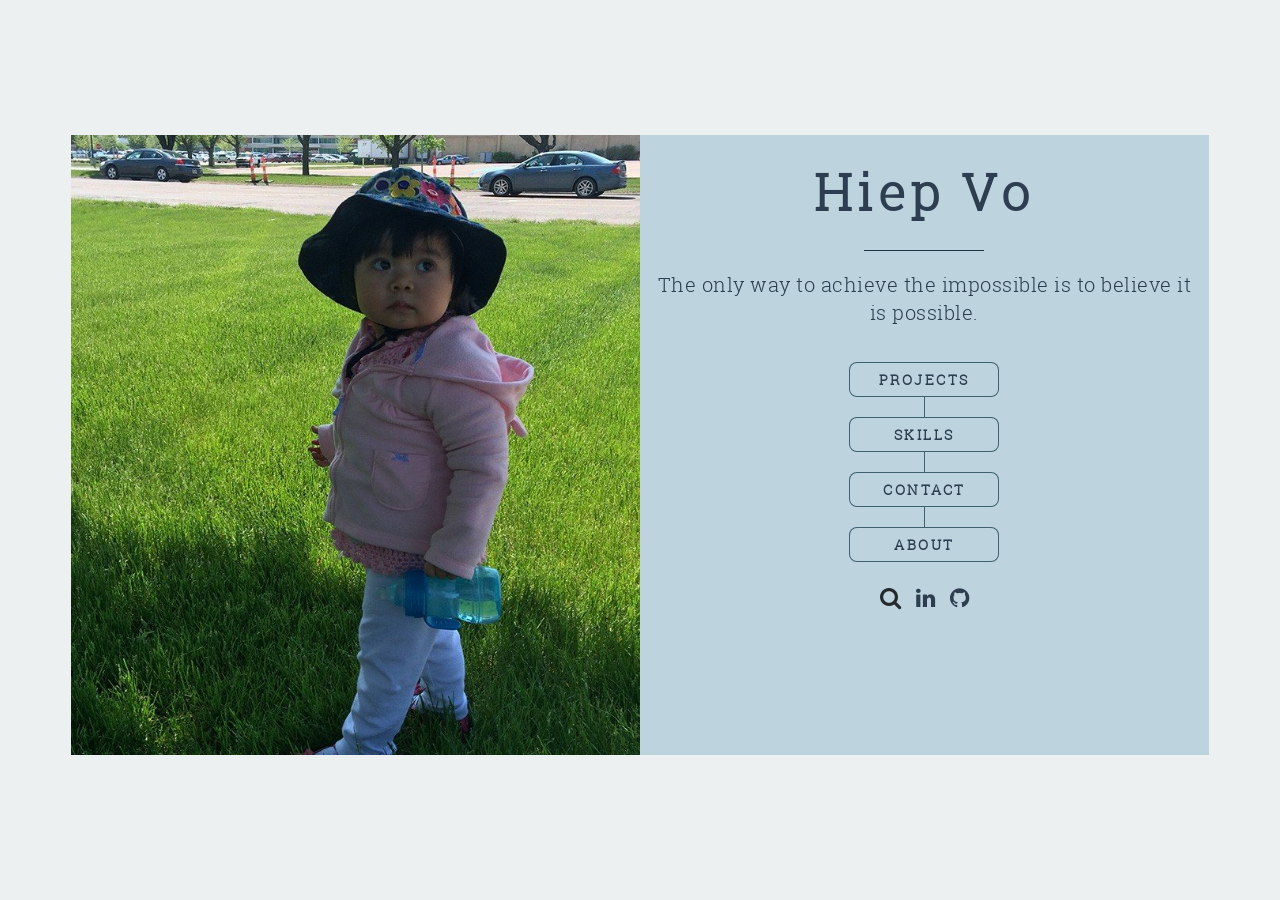
==== commit 89ff7d2f: "change linkIn links" ====
--- a/index.html
+++ b/index.html
@@ -41,10 +41,8 @@
       </ul>
       <ul class = "wrapper__icons wrapper__vertical">
         <li><label for = "search" class = "wrapper__icon fa-search search"></label></li>
-        <li><a href = "#" class = "wrapper__icon fa-twitter"></a></li>
-        <li><a href = "https://www.linkedin.com/in/hiep-vo-0867b143/" class = "wrapper__icon fa-linkedin"></a></li>
+        <li><a href = "https://www.linkedin.com/in/hiepvo1086/" class = "wrapper__icon fa-linkedin"></a></li>
         <li><a href = "https://github.com/hiepvo" class = "wrapper__icon fa-github"></a></li>
-        <li><a href = "#" class = "wrapper__icon fa-envelope"></a></li>
       </ul>
     </div>
 
@@ -86,7 +84,7 @@
               <label class = "carousel--bullet" for = "uic-3"></label>
               <input type = "radio" name = "carousel-uic" id = "uic-4" class = "carousel--bullet"/>
               <div class = "carousel--item">
-                <img src = "images/carousel.png"/>
+                <img src = "images/dropup.png"/>
                 <label for = "uic-3" class = "carousel--nav carousel--nav-previous fa fa-arrow-left"></label>
                 <label for = "uic-1" class = "carousel--nav carousel--nav-next fa fa-arrow-right"></label>
               </div>
@@ -187,14 +185,14 @@
             <div id = "tabComponent" class = "carousel hide">
               <input type = "radio" name = "carousel-ai" id = "ai-1" checked = "checked" class = "carousel--bullet"/>
               <div class = "carousel--item">
-                <img src = "images/acc1.png"/>
+                <img src = "images/acc1.png" height="300" width="350"/>
                 <label for = "ai-4" class = "carousel--nav carousel--nav-previous fa fa-arrow-left"></label>
                 <label for = "ai-2" class = "carousel--nav carousel--nav-next fa fa-arrow-right"></label>
               </div>
               <label class = "carousel--bullet" for = "ai-1"></label>
               <input type = "radio" name = "carousel-ai" id = "ai-2" class = "carousel--bullet"/>
               <div class = "carousel--item">
-                <img src = "images/acc2.png"/>
+                <img src = "images/acc2.png" height="300" width="350"/>
                 <label for = "ai-1" class = "carousel--nav carousel--nav-previous fa fa-arrow-left"></label>
                 <label for = "ai-3" class = "carousel--nav carousel--nav-next fa fa-arrow-right"></label>
               </div>
@@ -529,9 +527,8 @@
               <div class = "leftCol"><a href = ""><img src = "images/enc2.png" alt = ""></a><span> Hiep Vo  <br> on <a
                   href = "#">Encyclopedia.MD</a></span></div>
               <div class = "icons">
-                <a href = "#" class = "wrapper__icon fa-twitter"></a>
                 <a href = "#" class = "wrapper__icon fa-github"></a>
-                <a href = "https://www.linkedin.com/in/hiep-vo-0867b143" class = "wrapper__icon fa-linkedin"></a>
+                <a href = "https://www.linkedin.com/in/hiepvo1086/" class = "wrapper__icon fa-linkedin"></a>
               </div>
             </footer>
           </div>
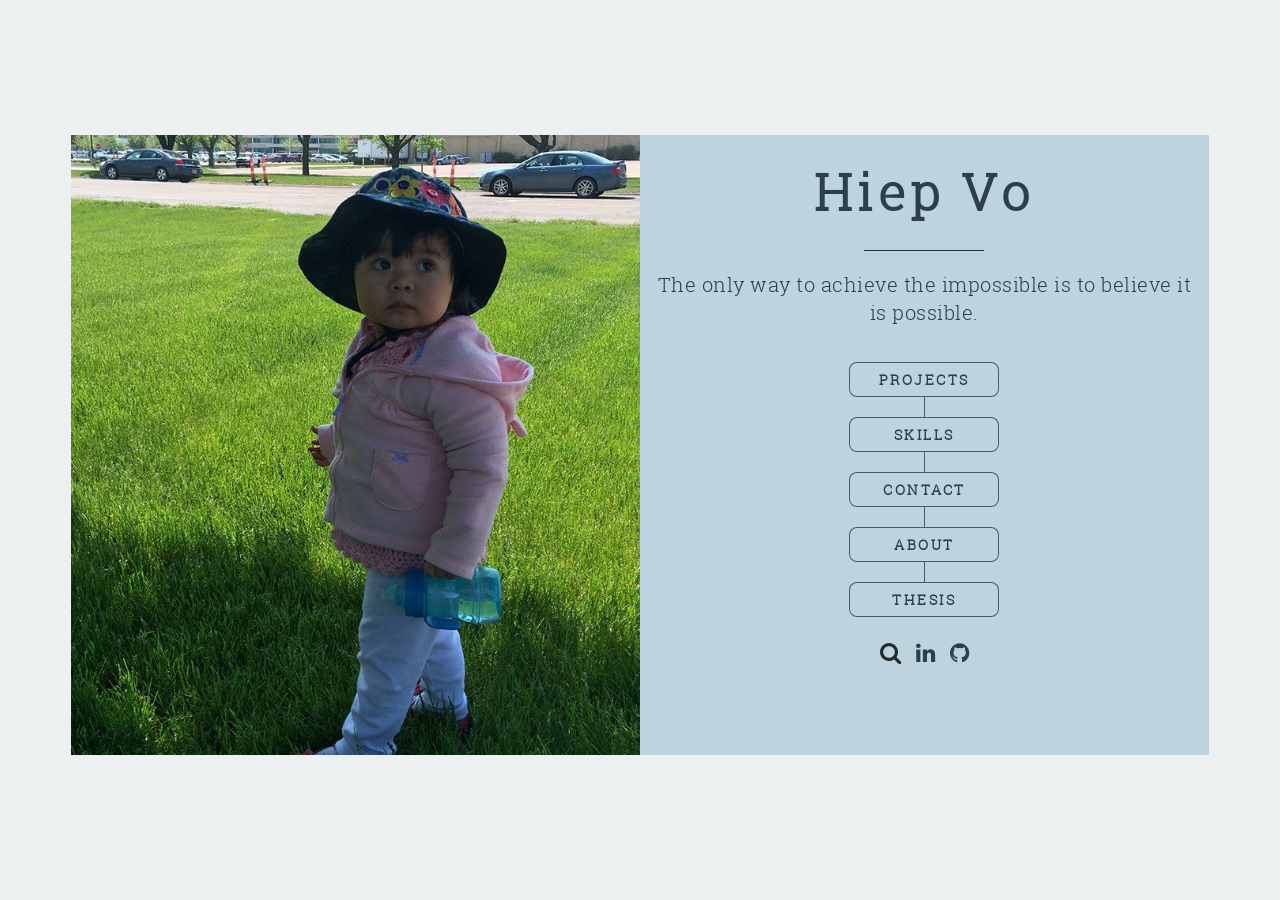
==== commit c0d4c49e: "add thesis page" ====
--- a/index.html
+++ b/index.html
@@ -20,10 +20,12 @@
   <input type = "radio" id = "article-skills" name = "article">
   <input type = "radio" id = "article-about" name = "article">
   <input type = "radio" id = "article-contact" name = "article">
+  <input type = "radio" id = "article-thesis" name = "article">
   <input type = "radio" id = "back-home-projects" name = "article">
   <input type = "radio" id = "back-home-skills" name = "article">
   <input type = "radio" id = "back-home-contact" name = "article">
   <input type = "radio" id = "back-home-about" name = "article">
+  <input type = "radio" id = "back-home-thesis" name = "article">
   <input type = "checkbox" id = "search">
   <input type = "checkbox" id = "popupClick">
 
@@ -38,6 +40,7 @@
         <li tabindex = "0"><label class = "wrapper__button" for = "article-skills">Skills</label></li>
         <li tabindex = "0"><label class = "wrapper__button" for = "article-contact">Contact</label></li>
         <li tabindex = "0"><label class = "wrapper__button" for = "article-about">About</label></li>
+        <li tabindex = "0"><label class = "wrapper__button" for = "article-thesis">Thesis</label></li>
       </ul>
       <ul class = "wrapper__icons wrapper__vertical">
         <li><label for = "search" class = "wrapper__icon fa-search search"></label></li>
@@ -527,7 +530,7 @@
               <div class = "leftCol"><a href = ""><img src = "images/enc2.png" alt = ""></a><span> Hiep Vo  <br> on <a
                   href = "#">Encyclopedia.MD</a></span></div>
               <div class = "icons">
-                <a href = "#" class = "wrapper__icon fa-github"></a>
+                <a href = "https://github.com/hiepvo" class = "wrapper__icon fa-github"></a>
                 <a href = "https://www.linkedin.com/in/hiepvo1086/" class = "wrapper__icon fa-linkedin"></a>
               </div>
             </footer>
@@ -564,6 +567,19 @@
       </div>
     </div>
   </article>
+  <article id = "thesis" class = "wrapper__panel hide">
+    <div class = "wrapper__content">
+      <ul class = "wrapper__buttons--spinX">
+        <li tabindex = "0"><label for = "back-home-thesis"
+                                  class = "wrapper__button wrapper__button--small wrapper__back">Back</label>
+        </li>
+        <li><h2>Thesis</h2></li>
+      </ul>
+      <div class = "wrapper__thesis">
+        Coming Soon
+      </div>
+    </div>
+  </article>
   <div id = "overlay" class = "hide overlay overlay-hugeinc">
     <label for = "search" class = "fa fa-times"></label>
     <div id = "search-form">
--- a/style.css
+++ b/style.css
@@ -253,7 +253,7 @@
 }
 
 /*--------------general style for article-------------*/
-article#projects, article#skills, article#about, article#contact {
+article#projects, article#skills, article#about, article#contact, article#thesis {
   -moz-perspective: 1000px;
   -webkit-perspective: 1000px;
   perspective: 1000px;
@@ -282,7 +282,8 @@
 }
 
 #projects,
-#skills {
+#skills ,
+#thesis{
   -moz-transform: scale(0.95);
   -ms-transform: scale(0.95);
   -webkit-transform: scale(0.95);
@@ -299,7 +300,8 @@
 input#article-projects:checked ~ #projects,
 input#article-skills:checked ~ #skills,
 input#article-about:checked ~ #about,
-input#article-contact:checked ~ #contact {
+input#article-contact:checked ~ #contact,
+input#article-thesis:checked ~ #thesis {
   -moz-transform: scale(1);
   -ms-transform: scale(1);
   -webkit-transform: scale(1);
@@ -317,7 +319,8 @@
 input#article-projects:checked ~ #home,
 input#article-skills:checked ~ #home,
 input#article-about:checked ~ #home,
-input#article-contact:checked ~ #home {
+input#article-contact:checked ~ #home,
+input#article-thesis:checked ~ #home {
   -moz-transform: scale(0.95);
   -ms-transform: scale(0.95);
   -webkit-transform: scale(0.95);
@@ -376,7 +379,8 @@
 input#article-projects:checked ~ #home ul.wrapper__buttons--spinY li:focus > label,
 input#article-skills:checked ~ #home ul.wrapper__buttons--spinY li:focus > label,
 input#article-contact:checked ~ #home ul.wrapper__buttons--spinY li:focus > label,
-input#article-about:checked ~ #home ul.wrapper__buttons--spinY li:focus > label {
+input#article-about:checked ~ #home ul.wrapper__buttons--spinY li:focus > label,
+input#article-thesis:checked ~ #home ul.wrapper__buttons--spinY li:focus > label{
   transform: rotateY(360deg);
 }
 
@@ -384,7 +388,8 @@
 input#back-home-projects:checked ~ #projects ul.wrapper__buttons--spinX li:focus > label,
 input#back-home-skills:checked ~ #skills ul.wrapper__buttons--spinX li:focus > label,
 input#back-home-contact:checked ~ #contact ul.wrapper__buttons--spinX li:focus > label,
-input#back-home-about:checked ~ #about ul.wrapper__buttons--spinX li:focus > label {
+input#back-home-about:checked ~ #about ul.wrapper__buttons--spinX li:focus > label,
+input#back-home-thesis:checked ~ #thesis ul.wrapper__buttons--spinX li:focus > label{
   transform: rotateX(480deg);
 }
 
@@ -422,7 +427,8 @@
 /*----------- Skills ----------*/
 
 input#back-home-skills:checked ~ #skills,
-input#back-home-projects:checked ~ #projects {
+input#back-home-projects:checked ~ #projects,
+input#back-home-thesis:checked ~ #thesis{
   -moz-transform: scale(0.95);
   -ms-transform: scale(0.95);
   -webkit-transform: scale(0.95);
@@ -434,7 +440,8 @@
 }
 
 #skills .wrapper__content,
-#projects .wrapper__content {
+#projects .wrapper__content,
+#thesis .wrapper__content {
   margin: 0 3rem;
   min-width: 90%;
   padding-left: 3rem;
@@ -442,7 +449,8 @@
 }
 
 #skills ul.wrapper__buttons--spinX li,
-#projects ul.wrapper__buttons--spinX li {
+#projects ul.wrapper__buttons--spinX li,
+#thesis ul.wrapper__buttons--spinX li {
   display: inline-block;
   font-size: 1.6rem;
   vertical-align: middle;
@@ -450,7 +458,8 @@
 }
 
 #projects ul.wrapper__buttons--spinX li:nth-of-type(2) h2,
-#skills ul.wrapper__buttons--spinX li:nth-of-type(2) h2 {
+#skills ul.wrapper__buttons--spinX li:nth-of-type(2) h2,
+#thesis ul.wrapper__buttons--spinX li:nth-of-type(2) h2 {
   padding-left: 10rem;
 }
 
@@ -933,7 +942,8 @@
 input#back-home-projects:checked ~ #home,
 input#back-home-skills:checked ~ #home,
 input#back-home-about:checked ~ #home,
-input#back-home-contact:checked ~ #home {
+input#back-home-contact:checked ~ #home,
+input#back-home-thesis:checked ~ #home{
   -moz-transition: all 1s 1s;
   -ms-transition: all 1s 1s;
   -o-transition: all 1s 1s;
@@ -1303,7 +1313,7 @@
     transform: translateX(2rem);
   }
 
-  #skills .wrapper__content {
+  #skills .wrapper__content,#thesis .wrapper__content {
     margin: 0 auto;
     min-height: 50rem;
     min-width: 100%;
@@ -1369,11 +1379,6 @@
     width: 100%;
   }
 
-  #projects ul.wrapper__buttons--spinX li:nth-of-type(2) h2,
-  #skills ul.wrapper__buttons--spinX li:nth-of-type(2) h2 {
-    padding-left: 0;
-  }
-
   #projects .tabs {
     width: 100%;
   }
@@ -1384,7 +1389,8 @@
   }
 
   #projects ul.wrapper__buttons--spinX li:nth-of-type(2) h2,
-  #skills ul.wrapper__buttons--spinX li:nth-of-type(2) h2 {
+  #skills ul.wrapper__buttons--spinX li:nth-of-type(2) h2,
+  #thesis ul.wrapper__buttons--spinX li:nth-of-type(2) h2{
     padding-left: 0;
   }
 
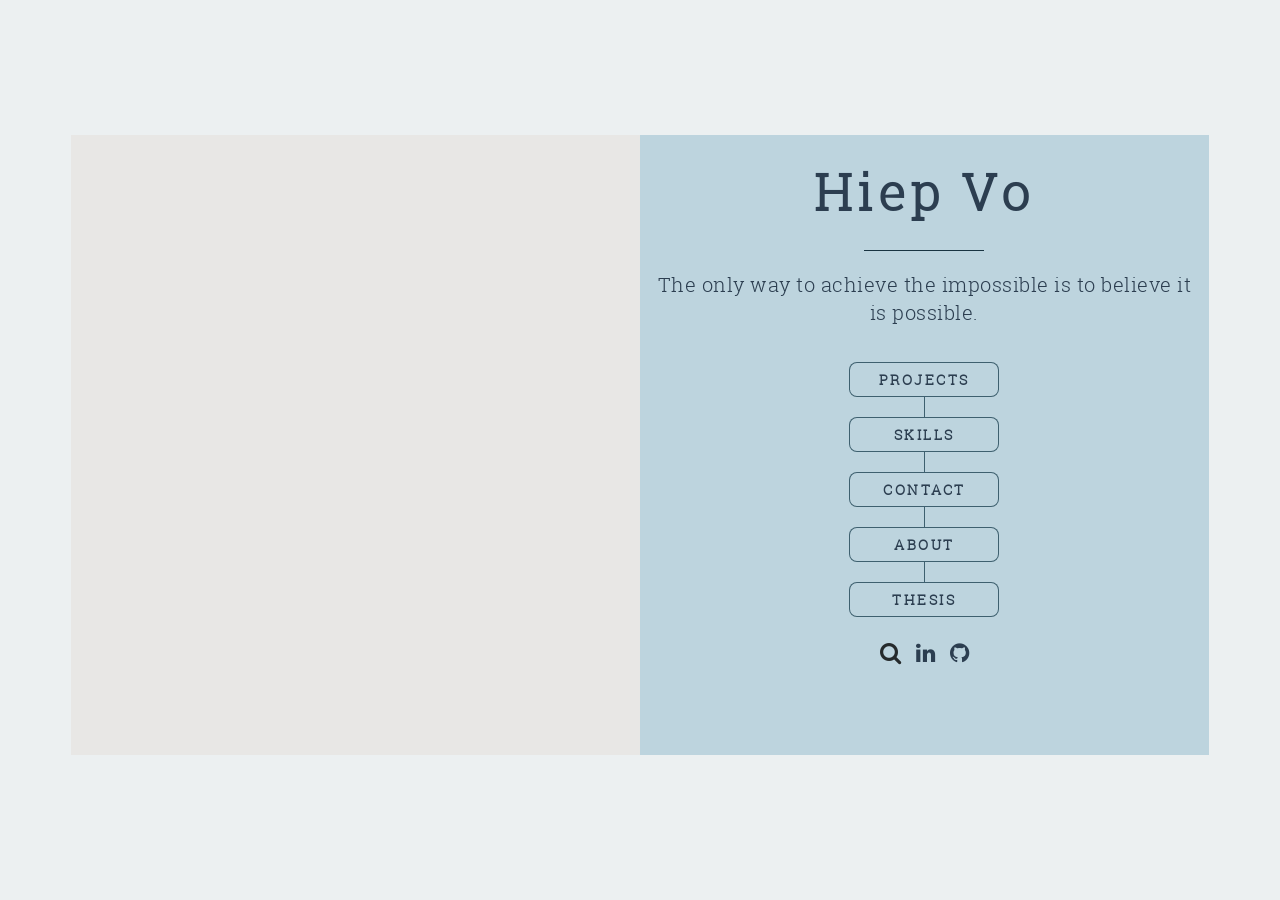
==== commit 6613593a: "change images & add photo galleries" ====
--- a/index.html
+++ b/index.html
@@ -61,10 +61,10 @@
       <div class = "tabs">
         <ul>
           <li>
-            <input type = "radio" name = "sections" id = "ui-component" checked = "checked">
+            <input type = "radio" name = "sections" id = "ui-component">
             <label class = "tab-item" for = "ui-component">UI Components</label>
             <div id = "ui-tabComponent" class = "carousel">
-              <input type = "radio" name = "carousel-uic" id = "uic-1" checked = "checked" class = "carousel--bullet"/>
+              <input type = "radio" name = "carousel-uic" id = "uic-1" checked class = "carousel--bullet"/>
               <div class = "carousel--item">
                 <img src = "images/btn1.png"/>
                 <label for = "uic-4" class = "carousel--nav carousel--nav-previous fa fa-arrow-left"></label>
@@ -100,6 +100,52 @@
                     <li><a target = "_blank" href = "https://hiepvo.github.io/components/"
                            class = "wrapper__icon fa-rocket">Demo</a></li>
                     <li><a target = "_blank" href = "https://github.com/hiepvo/components/"
+                           class = "wrapper__icon fa-github">Source Code</a></li>
+                  </ul>
+                </div>
+              </div>
+            </div>
+          </li>
+          <li>
+            <input type = "radio" name = "sections" id = "ui-galleries" checked>
+            <label class = "tab-item" for = "ui-galleries">Photo Galleries React</label>
+            <div id = "ui-tabGalleries" class = "carousel">
+              <input type = "radio" name = "carousel-uig" id = "uig-1" checked class = "carousel--bullet"/>
+              <div class = "carousel--item">
+                <img src = "images/gal1.png"/>
+                <label for = "uig-4" class = "carousel--nav carousel--nav-previous fa fa-arrow-left"></label>
+                <label for = "uig-2" class = "carousel--nav carousel--nav-next fa fa-arrow-right"></label>
+              </div>
+              <label class = "carousel--bullet" for = "uic-1"></label>
+              <input type = "radio" name = "carousel-uig" id = "uig-2" class = "carousel--bullet"/>
+              <div class = "carousel--item">
+                <img src = "images/gal2.png"/>
+                <label for = "uig-1" class = "carousel--nav carousel--nav-previous fa fa-arrow-left"></label>
+                <label for = "uig-3" class = "carousel--nav carousel--nav-next fa fa-arrow-right"></label>
+              </div>
+              <label class = "carousel--bullet" for = "uic-2"></label>
+              <input type = "radio" name = "carousel-uig" id = "uig-3" class = "carousel--bullet"/>
+              <div class = "carousel--item">
+                <img src = "images/gal3.png"/>
+                <label for = "uig-2" class = "carousel--nav carousel--nav-previous fa fa-arrow-left"></label>
+                <label for = "uig-4" class = "carousel--nav carousel--nav-next fa fa-arrow-right"></label>
+              </div>
+              <label class = "carousel--bullet" for = "uig-3"></label>
+              <input type = "radio" name = "carousel-uig" id = "uig-4" class = "carousel--bullet"/>
+              <div class = "carousel--item">
+                <img src = "images/gal2.png"/>
+                <label for = "uig-3" class = "carousel--nav carousel--nav-previous fa fa-arrow-left"></label>
+                <label for = "uig-1" class = "carousel--nav carousel--nav-next fa fa-arrow-right"></label>
+              </div>
+              <label class = "carousel--bullet" for = "uig-4"></label>
+              <div class = "project-info">
+                <div class = "project-tech"><span>Technologies: </span>Webpack, Babel, React</div>
+                <div class = "tech-description">Using Webpack, Babel, React to build a photo galleries!</div>
+                <div class = "links">
+                  <ul class = "wrapper__icons">
+                    <li><a target = "_blank" href = "https://photo-galleries-react.firebaseapp.com/galleries/"
+                           class = "wrapper__icon fa-rocket">Demo</a></li>
+                    <li><a target = "_blank" href = "https://github.com/hiepvo/photo-gallery-react/"
                            class = "wrapper__icon fa-github">Source Code</a></li>
                   </ul>
                 </div>
@@ -265,52 +311,6 @@
             </div>
           </li>
           <li>
-            <input type = "radio" name = "sections" id = "forms">
-            <label class = "tab-item" for = "forms">Forms</label>
-            <div id = "tabForms" class = "carousel hide">
-              <input type = "radio" name = "carousel-fi" id = "fi-1" checked = "checked" class = "carousel--bullet"/>
-              <div class = "carousel--item">
-                <img src = "images/signup.png"/>
-                <label for = "fi-4" class = "carousel--nav carousel--nav-previous fa fa-arrow-left"></label>
-                <label for = "fi-2" class = "carousel--nav carousel--nav-next fa fa-arrow-right"></label>
-              </div>
-              <label class = "carousel--bullet" for = "fi-1"></label>
-              <input type = "radio" name = "carousel-fi" id = "fi-2" class = "carousel--bullet"/>
-              <div class = "carousel--item">
-                <img src = "images/search.png"/>
-                <label for = "fi-1" class = "carousel--nav carousel--nav-previous fa fa-arrow-left"></label>
-                <label for = "fi-3" class = "carousel--nav carousel--nav-next fa fa-arrow-right"></label>
-              </div>
-              <label class = "carousel--bullet" for = "fi-2"></label>
-              <input type = "radio" name = "carousel-fi" id = "fi-3" class = "carousel--bullet"/>
-              <div class = "carousel--item">
-                <img src = "images/questionair.png"/>
-                <label for = "fi-2" class = "carousel--nav carousel--nav-previous fa fa-arrow-left"></label>
-                <label for = "fi-4" class = "carousel--nav carousel--nav-next fa fa-arrow-right"></label>
-              </div>
-              <label class = "carousel--bullet" for = "fi-3"></label>
-              <input type = "radio" name = "carousel-fi" id = "fi-4" class = "carousel--bullet"/>
-              <div class = "carousel--item">
-                <img src = "images/login.png"/>
-                <label for = "fi-3" class = "carousel--nav carousel--nav-previous fa fa-arrow-left"></label>
-                <label for = "fi-1" class = "carousel--nav carousel--nav-next fa fa-arrow-right"></label>
-              </div>
-              <label class = "carousel--bullet" for = "fi-4"></label>
-              <div class = "project-info">
-                <div class = "project-tech"><span>Technologies: </span>HTML5, CSS3, Javascript</div>
-                <div class = "tech-description">Using HTML, CSS3 & Javascript to build some simple forms!</div>
-                <div class = "links">
-                  <ul class = "wrapper__icons">
-                    <li><a target = "_blank" href = "https://hiepvo.github.io/Forms-and-Inputs/"
-                           class = "wrapper__icon fa-rocket">Demo</a></li>
-                    <li><a target = "_blank" href = "https://github.com/hiepvo/Forms-and-Inputs"
-                           class = "wrapper__icon fa-github">Source Code</a></li>
-                  </ul>
-                </div>
-              </div>
-            </div>
-          </li>
-          <li>
             <input type = "radio" name = "sections" id = "cart">
             <label class = "tab-item" for = "cart">Shopping Cart</label>
             <div id = "tabCart" class = "carousel hide">
--- a/style.css
+++ b/style.css
@@ -248,7 +248,7 @@
 }
 
 #home .wrapper__image {
-  background: #E8E7E5 url("images/home-pic.jpg") no-repeat center;
+  background: #E8E7E5 url("http://placeimg.com/545/620/tech") no-repeat center;
   background-size: cover;
 }
 
@@ -272,12 +272,12 @@
 }
 
 #about .wrapper__image {
-  background: #E8E7E5 url("images/pic02.JPG") no-repeat center;
+  background: #E8E7E5 url("http://placeimg.com/545/620/tech") no-repeat center;
   background-size: cover;
 }
 
 #contact .wrapper__image {
-  background: #E8E7E5 url("images/pic04.JPG") no-repeat center;
+  background: #E8E7E5 url("http://placeimg.com/545/620/tech") no-repeat center;
   background-size: cover;
 }
 
@@ -804,6 +804,7 @@
 .tabs #calc:checked ~ .carousel,
 .tabs #component:checked ~ .carousel,
 .tabs #ui-component:checked ~ .carousel,
+.tabs #ui-galleries:checked ~ .carousel,
 .tabs #image-gallery:checked ~ .carousel,
 .tabs #forms:checked ~ .carousel,
 .tabs #cart:checked ~ .carousel,
@@ -1207,12 +1208,26 @@
 
 .carousel--item img {
   background-size: cover;
-}
-
-#ui-tabComponent .carousel--item img, #tabOthers .carousel--item img{
+  width: 55rem;
+}
+
+#ui-tabComponent .carousel--item img,
+#tabOthers .carousel--item img ,
+#tabCart .carousel--item img{
   height: 35rem;
   width: 45rem;
 }
+
+#tabComponent .carousel--item img{
+  height: 35rem;
+  width: 40rem;
+}
+
+#tabCalc .carousel--item img{
+  height: 35rem;
+  width: 25rem;
+}
+
 
 /*------------media queries----------*/
 
